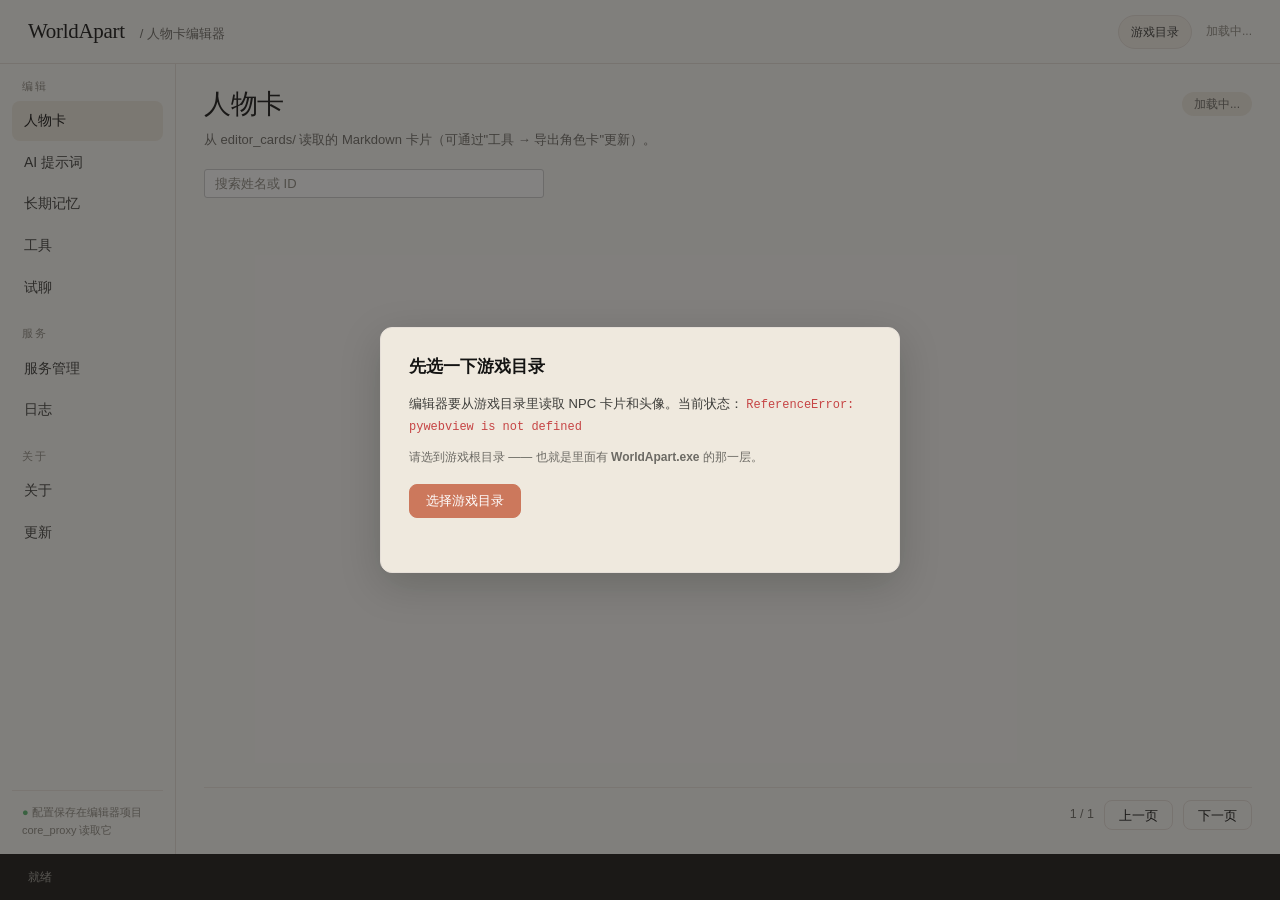
==== web/index.html @ d121eb70 "chore: 提升 CSS 缓存版本号 v2/v1 → v3 webview 会按 ?v= 缓存样式表。改样式但不改版本号时， 用户可能看到的还是旧样式（这次改图标/圆点尤其明显）。 以后动 CSS " ====
<!DOCTYPE html>
<html>
<head>
<meta charset="utf-8">
<title>WorldApart · 人物卡编辑器</title>
<link rel="stylesheet" href="style.css?v=3">
<link rel="stylesheet" href="theme-claude.css?v=3">
</head>
<body>

<header>
  <div class="title">WorldApart <span class="sub">/ 人物卡编辑器</span></div>
  <div class="header-right">
    <!-- 游戏目录：只放一个按钮，不显示路径（太长挤不下）。
         路径在点开的确认弹窗里显示，鼠标悬停也能看到 -->
    <button class="header-btn" id="game-dir-display" onclick="onChangeGameDir()"
            title="点击修改游戏目录">游戏目录</button>
    <div class="status" id="header-status">加载中...</div>
  </div>
</header>

<main>
  <div id="nav">
    <div class="nav-group-label">编辑</div>
    <div class="nav-item active" data-page="cards">人物卡</div>
    <div class="nav-item" data-page="prompts">AI 提示词</div>
    <div class="nav-item" data-page="memory">长期记忆</div>
    <div class="nav-item" data-page="tools">工具</div>
    <div class="nav-item" data-page="trial">试聊</div>

    <div class="nav-group-label" style="margin-top:16px;">服务</div>
    <div class="nav-item" data-page="services">服务管理</div>
    <div class="nav-item" data-page="logs">日志</div>

    <div class="nav-group-label" style="margin-top:16px;">关于</div>
    <div class="nav-item" data-page="about">关于</div>

    <div class="nav-item" data-page="update">更新</div>

    <div class="nav-spacer"></div>
    <div id="nav-footer">
      <div><span class="dot-on">●</span> 配置保存在编辑器项目</div>
      <div style="color:var(--cl-muted-soft);">core_proxy 读取它</div>
    </div>
  </div>

  <div id="content">

    <!-- ========== 人物卡 ========== -->
    <div class="page active" id="page-cards">
      <div id="cards-page">
        <div class="page-header">
          <h2>人物卡</h2>
          <div class="count" id="cards-count">加载中...</div>
        </div>
        <div class="page-subtitle">从 editor_cards/ 读取的 Markdown 卡片（可通过"工具 → 导出角色卡"更新）。</div>

        <div class="toolbar">
          <input type="text" id="cards-search" placeholder="搜索姓名或 ID">
          <div class="toolbar-right">
            <!-- 新建卡片：功能先隐藏（弹窗已换成统一样式，保留备用）。要恢复解开下一行注释即可
            <button class="secondary" onclick="openCreateDialog()">+ 新建卡片</button>
            -->
          </div>
        </div>

        <div id="card-grid"></div>

        <div class="pager">
          <span id="pager-text">1 / 1</span>
          <button id="btn-prev" onclick="prevPage()">上一页</button>
          <button id="btn-next" onclick="nextPage()">下一页</button>
        </div>
      </div>

      <div id="edit-page" style="display:none;">
        <div id="edit-sidebar">
          <div class="back-bar">
            <span class="back-link" onclick="backToCards()">‹ 返回卡片库</span>
          </div>
          <div class="search-bar">
            <input type="text" id="edit-search" placeholder="名称或 ID">
          </div>
          <div id="edit-list"></div>
          <div id="edit-sidebar-footer">
            <span id="edit-list-count">0 / 0 卡片</span>
          </div>
        </div>
        <div id="edit-main"></div>
      </div>
    </div>

    <!-- ========== AI 注入 ========== -->
    <div class="page" id="page-inject">
      <div id="inject-page">
        <div class="page-header">
          <h2>AI 注入</h2>
          <div class="count">core_proxy 读取</div>
        </div>
        <div class="page-subtitle">这些内容会在每次对话时注入到 AI 的 system prompt 里。</div>
        <div id="inject-main"></div>
      </div>
    </div>

        <!-- ========== AI 提示词 ========== -->
    <div class="page" id="page-prompts">
      <div id="prompts-page">
        <div class="page-header">
          <h2>AI 提示词</h2>
          <div class="count">core_proxy 读取</div>
        </div>
        <div class="page-subtitle">管理 core_proxy 注入 + 查看游戏固定段落。</div>
        <div id="prompts-main"></div>
      </div>
    </div>

<!-- ========== 长期记忆 ========== -->
<div class="page" id="page-memory">
       <div class="page-header">
        <h2>长期记忆</h2>
        <div class="header-right">
          <div class="count" id="memory-auto-hint">自动生成与老化 · 列表自动刷新</div>
          <button class="secondary" onclick="tidyAllMemories()" title="只做本地体检：补字段、压超长摘要、修重要度、去重复。不调用 AI，写盘前自动备份。">整理记忆</button>
        </div>
    </div>
    <div class="page-subtitle">每个角色独立的对话记忆，在游戏中由 core_proxy 自动注入；需要先进游戏对话一轮，才会开始积累。</div>

    <div class="memory-body">
        <!-- 左侧：角色列表 -->
        <div style="width: 260px; display: flex; flex-direction: column; background: #faf9f5; border: 1px solid #e6dfd8; border-radius: 12px; overflow: hidden;">
            <div style="padding: 15px; border-bottom: 1px solid #e6dfd8; background: #f5f0e8;">
                <input type="text" id="memory-search" class="form-input" placeholder="搜索角色..." style="width:100%; box-sizing:border-box; padding:8px 12px; border:1px solid #ddd; border-radius:4px;">
            </div>
            <div id="memory-list" style="flex: 1; overflow-y: auto; padding: 10px;">
                <!-- 列表项由 JS 渲染 -->
            </div>
            <div style="padding:8px 10px; border-top:1px solid #e6dfd8; background:#f5f0e8; font-size:11px; color:#8e8b82; display:flex; align-items:center; gap:6px;">
                <span id="memory-dir-path" style="flex:1; overflow:hidden; text-overflow:ellipsis; white-space:nowrap;" title="">记忆目录：—</span>
                <span class="link" style="cursor:pointer; color:var(--cl-coral); flex:none;" onclick="openMemoryDir()">打开</span>
            </div>
        </div>
        
        <!-- 右侧：记忆详情 -->
        <div style="flex: 1; background: #faf9f5; border: 1px solid #e6dfd8; border-radius: 12px; overflow-y: auto; padding: 25px;">
            <div id="memory-detail">
                <div style="color:var(--cl-muted-soft); text-align:center; margin-top:100px; font-size:15px;">
                    👈 请在左侧选择一个角色查看其记忆
                </div>
            </div>
        </div>
    </div>
</div>

    <!-- ========== 工具 ========== -->
    <div class="page" id="page-tools">
      <div id="tools-page">
        <div class="page-header">
          <h2>工具</h2>
        </div>

        <div class="ai-tabs">
          <div class="ai-tab active" data-tab="extract" onclick="switchToolTab('extract')">提取</div>
          <div class="ai-tab" data-tab="diff" onclick="switchToolTab('diff')">卡片对比</div>
          <div class="ai-tab" data-tab="usage" onclick="switchToolTab('usage')">用量统计</div>
          <div class="ai-tab" data-tab="health" onclick="switchToolTab('health')">结构自检</div>
          <!-- 以下功能以后再做，入口先隐藏（tools.js 里的占位页还在）
          <div class="ai-tab" data-tab="batch" onclick="switchToolTab('batch')">批量工具</div>
          <div class="ai-tab" data-tab="io" onclick="switchToolTab('io')">导入 / 导出</div> -->
        </div>

        <div class="ai-tab-content" id="tools-tab-content"></div>
      </div>
    </div>


    <!-- ========== 试聊 ========== -->
    <!-- 不启动游戏，直接用真实卡片 + 记忆跟本地模型对话，用来验证改完名片后的效果。
         只连本地节点（Mac 上的 Ollama），云端需要游戏里填的 Key，编辑器没有。 -->
    <div class="page" id="page-trial">
      <div id="trial-page">
        <div class="page-header">
          <h2>试聊</h2>
          <span class="trial-badge" id="trial-model-badge">未连接</span>
        </div>
        <div class="page-subtitle">用真实卡片和记忆直接跟本地模型对话，不启动游戏也能验证效果。</div>

        <div class="trial-layout">
          <aside class="trial-side">
            <div class="trial-field">
              <span>NPC <b id="trial-npc-count"></b></span>
              <input type="text" id="trial-npc-search" placeholder="搜索角色…" autocomplete="off">
              <select id="trial-npc" onchange="trialSelectNpc(this.value)"></select>
            </div>

            <!-- 模型来源：三段切换。三类本质上都是 OpenAI 兼容端点，
                 差别只在地址和要不要密钥，所以每段只显示自己需要的字段。 -->
            <div class="trial-field">
              <span>模型来源</span>
              <div class="trial-seg">
                <span id="seg-local" class="on" onclick="trialSetSource('local')">本机</span>
                <span id="seg-api" onclick="trialSetSource('api')">API</span>
              </div>
            </div>

            <div id="src-local" class="src-pane">
              <label class="trial-field">
                <span>模型</span>
                <div class="trial-model-row">
                  <select id="trial-model-local"></select>
                  <button class="secondary tiny" onclick="trialLoadModels()">刷新</button>
                </div>
              </label>
              <div class="trial-note">
                模型来自本机 Ollama（<b>127.0.0.1:11434</b>）。<br>
                GGUF 文件放在编辑器目录下的 <b>models/</b>，
                用 Ollama 导入后点「刷新」就能选到。
              </div>
            </div>

            <div id="src-api" class="src-pane" style="display:none;">
              <label class="trial-field">
                <span>地址</span>
                <input type="text" id="trial-api-base" placeholder="https://api.deepseek.com">
              </label>
              <label class="trial-field">
                <span>密钥</span>
                <input type="text" id="trial-api-key" placeholder="sk-…（留空 = 不修改）">
              </label>
              <label class="trial-field">
                <span>模型名</span>
                <div class="trial-model-row">
                  <input type="text" id="trial-api-model" placeholder="deepseek-chat">
                  <button class="secondary tiny" onclick="trialPullApiModels()">拉取</button>
                </div>
              </label>
              <div class="trial-note" id="trial-api-note"></div>
              <div class="trial-warn">
                密钥只存在本机 <b>user_config.json</b>，不上传、不进仓库；
                界面上只显示后四位，截图前请先遮住。
              </div>
              <button class="secondary tiny" onclick="trialSaveApi()">保存并读取模型</button>
            </div>
            <label class="trial-field">
              <span>温度 <b id="trial-temp-val">0.85</b></span>
              <input type="range" id="trial-temp" min="0.1" max="1.2" step="0.05" value="0.85">
            </label>

            <div class="trial-toggles">
              <label><input type="checkbox" id="trial-use-card" checked> 注入用户名片</label>
              <label><input type="checkbox" id="trial-use-memory" checked> 注入长期记忆</label>
            </div>

            <!-- 游戏段落：勾上就按原样拼进 system，用来对比「游戏里实际会怎么说话」 -->
            <div class="trial-frags">
              <div class="trial-frags-head" onclick="trialToggleFrags()">
                <span>游戏段落 <b id="trial-frag-count">0</b></span>
                <span id="trial-frag-arrow">展开</span>
              </div>
              <div class="trial-frags-body" id="trial-frags-body"></div>
            </div>

            <div class="trial-stat" id="trial-stat">—</div>
          </aside>

          <section class="trial-main">
            <div class="trial-log" id="trial-log"></div>
            <div class="trial-input">
              <textarea id="trial-text" placeholder="以玩家身份说点什么…（Enter 发送，Shift+Enter 换行）"></textarea>
              <div class="trial-actions">
                <button class="secondary" onclick="trialReset()">重开</button>
                <button class="primary" id="trial-send" onclick="trialSend()">发送</button>
              </div>
            </div>
          </section>
        </div>
      </div>
    </div>


    <!-- ========== 服务管理 ========== -->
    <div class="page" id="page-services">
      <div id="services-page">
        <div class="page-header">
          <h2>服务管理</h2>
        </div>
        <div class="page-subtitle">这两个服务是游戏 AI 对话的中转层。关闭编辑器时会自动停止。</div>

        <!-- 启动全部 / 停止全部：下面每个服务都有自己的按钮，这两个冗余，先隐藏。
             要恢复解开注释即可（startAllServices / stopAllServices 函数都还在）
        <div class="toolbar">
          <div class="toolbar-right">
            <button class="secondary" onclick="startAllServices()">启动全部</button>
            <button class="secondary" onclick="stopAllServices()">停止全部</button>
          </div>
        </div>
        -->

        <!-- 服务列表直接内嵌在提示框里：外框保留浅黄提示底色，
             里面的服务卡片单独用白底，形成「说明 + 内容」的整体 -->
        <div class="service-tip service-tip-merged">
          <div class="service-tip-text">
            <strong>提示：</strong>游戏里 AI 对话正常前，先确保 <code>llama-server</code>（8080）已经用 LlamaCPP GUI 启动。
          </div>

          <div class="service-list">
            <div class="service-item">
              <div class="service-info">
                <div class="service-name">
                  <span class="status-dot stopped" id="status-dot-core_proxy"></span>
                  core_proxy.py
                </div>
                <div class="service-desc">端口 8789 · 清洗 + 去重 + 兜底</div>
              </div>
              <div class="service-actions">
                <span class="service-status" id="status-text-core_proxy">未运行</span>
                <button class="secondary" onclick="startService('core_proxy')">启动</button>
                <button class="secondary" onclick="stopService('core_proxy')">停止</button>
              </div>
            </div>

            <div class="service-item">
              <div class="service-info">
                <div class="service-name">
                  <span class="status-dot stopped" id="status-dot-caddy"></span>
                  caddy
                </div>
                <div class="service-desc">端口 8788 · 转发 + TLS</div>
              </div>
              <div class="service-actions">
                <span class="service-status" id="status-text-caddy">未运行</span>
                <button class="secondary" onclick="startService('caddy')">启动</button>
                <button class="secondary" onclick="stopService('caddy')">停止</button>
              </div>
            </div>
          </div>
        </div>

        <!-- 游戏结构自检、用量统计已移到「工具」页，这里不再重复放 -->

  <div class="upstream-box">
          <h3 style="margin:0 0 10px;font-size:14px;color:var(--cl-ink);">游戏接口地址</h3>
          <div style="font-size:12px;color:var(--cl-muted);margin-bottom:8px;">
            在游戏的"自定义 AI 模型"设置里，把接口地址填成下面这个：
          </div>
          <div style="display:flex;gap:8px;align-items:center;">
            <input id="game-api-url" type="text" readonly value="http://127.0.0.1:8788/v1/chat/completions"
                   style="flex:1;padding:8px 12px;border:1px solid #e6dfd8;border-radius:8px;font-family:Consolas,monospace;font-size:13px;background:#fff;color:#3d3d3a;">
            <button class="secondary" onclick="copyGameApiUrl()">复制</button>
          </div>
          <div style="font-size:12px;color:var(--cl-body);margin-top:8px;">
            API Key、模型名称、上下文长度按你实际使用的上游填。
          </div>
        </div>
        <div class="upstream-box">
          <h3 style="margin:0 0 10px;font-size:14px;color:var(--cl-ink);">上游地址（core_proxy 转发目标）</h3>
          
          <div style="font-size:12px;color:var(--cl-muted);margin-bottom:8px;">
            默认填你本地的 <code>http://127.0.0.1:8080/</code>；想接第三方 API，就填对方的 base_url（如 <code>https://api.deepseek.com/</code>）。
          </div>
          <div style="display:flex;gap:8px;margin-bottom:10px;">
            <input id="upstream-url" type="text" placeholder="http://127.0.0.1:8080/"
                   style="flex:1;padding:8px 12px;border:1px solid #e6dfd8;border-radius:8px;font-family:inherit;font-size:14px;background:#faf9f5;">
          </div>

          <div id="upstream-live-status" style="font-size:12px;color:var(--cl-body);margin-bottom:8px;">正在读取当前状态...</div>
          <div style="margin-bottom:10px;font-size:12px;color:var(--cl-body);">
            快捷：
            <span class="link" onclick="setUpstream('http://127.0.0.1:8080/')">本地 8080</span>
            <span class="link" onclick="setUpstream('https://api.deepseek.com/')">DeepSeek</span>
            <!-- OpenAI 快捷入口：手里没有对应 API 没法测试，先隐藏。要恢复解开这行注释即可
            <span class="link" onclick="setUpstream('https://api.openai.com/')">OpenAI</span>
            -->
          </div>
          <div style="font-size:12px;color:var(--cl-warning);margin-bottom:10px;">
            ⚠ 修改后需要重启 core_proxy 才能生效。
          </div>
          <div style="display:flex;gap:10px;">
            <button class="secondary" onclick="saveUpstreamOnly()">仅保存</button>
            <button class="primary" onclick="saveAndRestartUpstream()">保存并重启 core_proxy</button>
            <span class="inject-status" id="upstream-status"></span>
          </div>
        </div>

        <div class="upstream-box">
          <h3 style="margin:0 0 10px;font-size:14px;color:var(--cl-ink);">记忆总结</h3>
          <div style="font-size:12px;color:var(--cl-muted);margin-bottom:10px;line-height:1.7;">
            每攒够若干轮对话，core_proxy 会让模型把这段剧情总结进长期记忆。<br>
            接第三方 API 时，建议把这里填成本地地址，总结就不会被对方的审核影响。
          </div>

          <div style="display:flex;gap:8px;align-items:center;margin-bottom:10px;">
            <input id="merge-url" type="text" placeholder="留空 = 跟随上面的上游地址"
                   style="flex:1;padding:8px 12px;border:1px solid var(--cl-hairline);border-radius:var(--cl-r-md);font-family:var(--cl-mono);font-size:12px;background:var(--cl-canvas);color:var(--cl-body);">
            <span class="link" onclick="setMergeUrl('http://127.0.0.1:8080/v1/chat/completions')">用本地 8080</span>
            <span class="link" onclick="setMergeUrl('')">跟随上游</span>
          </div>

          <div style="display:flex;gap:16px;align-items:center;flex-wrap:wrap;margin-bottom:12px;">
            <label style="font-size:12px;color:var(--cl-muted);display:flex;align-items:center;gap:6px;">
              记忆落位
              <select id="memory-slot"
                      style="padding:6px 8px;border:1px solid var(--cl-hairline);border-radius:var(--cl-r-sm);font-size:12px;background:var(--cl-canvas);color:var(--cl-body);">
                <option value="append">system 末尾（省 token）</option>
                <option value="past_events">写进「过往要事」</option>
              </select>
            </label>
            <label style="font-size:12px;color:var(--cl-muted);display:flex;align-items:center;gap:6px;">
              过往要事上限
              <input id="past-events-max" type="number" min="0" max="4000" step="100"
                     style="width:80px;padding:6px 8px;border:1px solid var(--cl-hairline);border-radius:var(--cl-r-sm);font-family:var(--cl-mono);font-size:12px;background:var(--cl-canvas);color:var(--cl-body);">
              字
            </label>
          </div>

          <div style="display:flex;gap:16px;align-items:center;flex-wrap:wrap;margin-bottom:12px;">
            <label style="font-size:12px;color:var(--cl-muted);display:flex;align-items:center;gap:6px;">
              合并频率
              <input id="merge-every" type="number" min="4" max="60" step="1"
                     style="width:72px;padding:6px 8px;border:1px solid var(--cl-hairline);border-radius:var(--cl-r-sm);font-family:var(--cl-mono);font-size:12px;background:var(--cl-canvas);color:var(--cl-body);">
              轮
            </label>
            <label style="font-size:12px;color:var(--cl-muted);display:flex;align-items:center;gap:6px;">
              输出上限
              <input id="merge-tokens" type="number" min="500" max="16000" step="100"
                     style="width:88px;padding:6px 8px;border:1px solid var(--cl-hairline);border-radius:var(--cl-r-sm);font-family:var(--cl-mono);font-size:12px;background:var(--cl-canvas);color:var(--cl-body);">
              token
            </label>
            <button class="secondary" onclick="saveMemorySettings()">保存</button>
            <span class="inject-status" id="merge-status"></span>
          </div>
          <div style="font-size:12px;color:var(--cl-muted);line-height:1.7;">
            改完存盘即生效（core_proxy 会自己重读配置）。输出上限太小会导致总结被截断、合并失败，一般 4000 够用。<br>
            记忆落位选「system 末尾」时前缀更稳定，prompt 缓存能命中更多；选「过往要事」位置更靠前，但每轮都会打断缓存。
          </div>
        </div>

      </div>
    </div>

    <!-- ========== 日志 ========== -->
    <div class="page" id="page-logs">
      <div id="logs-page">
        <div class="page-header">
          <h2>日志</h2>
          <div class="count">实时输出</div>
        </div>
        <div class="page-subtitle">core_proxy 和 caddy 的运行日志。</div>

        <div class="toolbar">
          <div class="toolbar-right">
            <button class="secondary" onclick="clearLogs()">清空日志</button>
          </div>
        </div>

        <div id="log-box" class="log-box"></div>
      </div>
    </div>

      <!-- ========== 关于 ========== -->
    <div class="page" id="page-about">
      <div id="about-page">
        <div class="about-header">
          <div class="about-icon">ABOUT</div>
          <h1>WorldApart 人物卡编辑器</h1>
                    <div class="about-version">
            版本 <span id="about-version-num">—</span>
          </div>
        </div>

        <div class="about-card">
          <div class="about-item">
            <div class="about-item-title">这是什么</div>
            <div class="about-item-text">
              游戏《不问凡尘》（WorldApart）的 AI 对话辅助编辑器。它让你在游戏外编辑 NPC 的"用户名片"，并通过本地中转层把内容注入到游戏发给 AI 的提示词里，让游戏里 NPC 的对话体现出你写的设定。
            </div>
          </div>

                    <div class="about-item">
            <div class="about-item-title">主要功能</div>
            <div class="about-item-text">
              · 编辑 NPC 人物卡（用户名片、预设资料、原游戏背景）<br>
              · 用户名片注入，影响游戏里 NPC 的回复<br>
              · 长期记忆：自动总结剧情、重要度分级、按轮次老化遗忘<br>
              · 记忆写进游戏自带的「过往要事」段，system 里只留一处<br>
              · 换存档保护：游戏记录对不上时自动暂停注入，确认后恢复<br>
              · 记忆按预算注入，关系里程碑永远优先保留<br>
              · 提示词预览：改完规则立刻看到最终 system 与命中条数<br>
              · AI 提示词管理（INJECT 注入 + REPLACE 替换规则），存盘即生效<br>
              · 查看游戏实际发给 AI 的完整 prompt（真实对话样本）<br>
              · 内置 Caddy + core_proxy 启停和日志<br>
              · 从游戏直接导出角色卡（不依赖 Mod）<br>
              · 从游戏资源里提取 NPC 头像<br>
              · 卡片对比（游戏更新后看新增 / 改动 / 删除）<br>
              · 合并改动（游戏字段用新版，用户名片保留）<br>
              · 撤销 / 恢复原版，改动随时回退<br>
              · 上游地址切换（本地大模型 / 第三方 API）<br>
              · 名片结构化：口吻 / 行为逻辑 / 绝不说 / 示例台词，一键插入模板<br>
              · AI 补全名片：读游戏原始资料自动生成，可切本地模型或 API<br>
              · 记忆总结可单独走本地模型（对话走 API、总结留本地）<br>
              · 固定段落 AI 精简：把每轮重复的长段落压缩，省 token<br>
              · 记忆总结失败不再丢对话，页面直接提示积压量与原因
            </div>
          </div>

          <div class="about-item">
            <div class="about-item-title">工作原理</div>
            <div class="about-item-text">
              游戏发对话请求 → Caddy 8788 转发 → core_proxy 8789 拦截 → 从「角色设定」里解析 NPC 名字 → 读取 <code>.md</code> 卡片与长期记忆 → 依次执行替换规则、注入记忆、注入用户名片 → 转发给上游（本地 8080 或第三方 API）→ AI 回复 → 游戏显示。<br>
              用户名片作为「角色演绎要求」追加在 system 末尾，离生成位置最近、权重最高；记忆总结可单独指向本地模型，对话仍走 API。<br>
              回复到达后，本轮对话会写进该角色的记忆队列；积累到一定轮数由 AI 自动总结成剧情摘要，过时的事实按重要度逐级降级、最终遗忘。
            </div>
          </div>

          <div class="about-item">
            <div class="about-item-title">数据存放</div>
            <div class="about-item-text">
              <code>editor_cards\</code> NPC 卡片 · <code>memory\</code> 长期记忆 · <code>prompt_samples\</code> 真实对话样本 · <code>originals\</code> 原版备份<br>
              全部在程序同级目录，换电脑或分享给别人时各存各的，不会互相串。记忆页左下角会显示当前实际路径。
            </div>
          </div>

          <div class="about-item">
            <div class="about-item-title">卡片来源</div>
            <div class="about-item-text">
              编辑器从游戏本体的 <code>assets/luban/data/tbnpcbasecfg.json</code> 等表里解析出 NPC 数据，生成卡片到 <code>editor_cards\</code>。整个过程不依赖游戏侧的 Mod，纯编辑器本地操作。
            </div>
          </div>

          <div class="about-item">
            <div class="about-item-title">0.3 更新</div>
            <div class="about-item-text">
              · 修复替换规则长期不生效（此前只对玩家发言做替换，而原文写在 system 里）<br>
              · 规则匹配增加兜底，配置存盘即生效，不用再重启 core_proxy<br>
              · 新增提示词预览：看到命中几条、注入了多少字、最终 system 长什么样<br>
              · 长期记忆重做注入预算，摘要不再被腰斩，关系里程碑受保护<br>
              · 记忆读写加锁 + 写盘前自动备份，避免后台总结覆盖正常记录<br>
              · 修复服务残留进程抢端口，导致状态一直显示"未运行"、日志空白<br>
              · 长期记忆改写进游戏自带的「过往要事」段，不再在 system 末尾另贴一段<br>
              · 新增换存档保护：读到另一份存档时暂停注入，等你确认是"同一档"还是"新档"<br>
              · 界面全面换新，路径全部跟随程序目录，可直接分享
            </div>
          </div>

          <div class="about-item">
            <div class="about-item-title">0.4 更新</div>
            <div class="about-item-text">
              · 用户名片升级为结构化设定（口吻 / 行为逻辑 / 绝不说 / 示例台词），
                注入标题改为「角色演绎要求」并挪到 system 末尾，人设更容易生效<br>
              · 新增 AI 补全名片：读卡片背景 + 游戏 prompt + 长期记忆自动生成，
                模型可选本地或 API，以游戏原始资料为准，玩家发言不会被当成设定<br>
              · 修复事实重复累积导致的角色复读：同一事实只留一条<br>
              · 记忆总结补齐时间地点字段，总结失败会在页面提示积压量与原因，不再静默<br>
              · 记忆总结可单独走本地模型；手动总结现在也会合并上次失败退回的对话<br>
              · 提示词页底部合并为「保存并生效」，保存后自动验证配置是否真生效<br>
              · 固定段落支持 AI 精简，采用后一键变成替换规则，可随时恢复原设定<br>
              · 工具页合并：头像提取 / 角色卡导出合到一页，开关切换；路径选择记住上次位置<br>
              · 原生确认弹窗换成居中主题弹窗；记忆页选中角色文件变更自动刷新<br>
              · 大量界面细节：对齐、按钮层级、状态提示改胶囊
            </div>
          </div>

          <div class="about-item">
            <div class="about-item-title">技术栈</div>
            <div class="about-item-text">
              Python 3.10 + pywebview（桌面壳）<br>
              Flask（core_proxy 代理）<br>
              Caddy（转发层）<br>
              纯 HTML / CSS / JavaScript（前端，无框架）
            </div>
          </div>
          <div class="about-item">
            <div class="about-item-title">反馈与交流</div>
            <div class="about-item-text">
              使用中遇到问题、想提建议（比较懒，做完这个现在累了，压榨了几个大肥鱼所得），可以来 B 站找我：<br>
              <a href="https://space.bilibili.com/2134959" target="_blank" style="color:var(--cl-coral);">Nannl(bilibili)</a>
            </div>
          </div>
          <div class="about-item">
            <div class="about-item-title">免责声明</div>
            <div class="about-item-text">
              本工具不修改游戏本体，只通过"AI 提示词中转层"影响对话结果。所有改动都是本地行为。使用风险自负。
            </div>
          </div>
        </div>

      </div>
    </div>

      <!-- ========== 更新 ========== -->
    <div class="page" id="page-update">
      <div id="update-page">
        <div class="about-header">
          <div class="about-icon">UPDATE</div>
          <h1>更新</h1>
          <div class="about-version">当前版本 <span id="update-version-num">—</span></div>
        </div>

        <!-- 更新频道 -->
        <div class="about-card update-card">
          <div class="update-head">
            <span class="update-icon"></span>
            <span class="update-title">更新频道</span>
          </div>

          <div class="update-btns">
            <button class="update-btn primary" id="about-check-update"
                    onclick="checkUpdate(true)">检查更新</button>
            <button class="update-btn secondary" onclick="updateOpenGitHub()">GitHub</button>
          </div>

          <div class="update-result" id="update-result" style="display:none;"></div>

          <div class="update-proxy-block">
            <div class="update-sub-title">网络代理</div>
            <input type="text" id="update-proxy"
                   placeholder="例如：http://127.0.0.1:7890">
            <div class="update-hint">支持 HTTP / SOCKS5，留空则不使用代理</div>
          </div>

          <div class="update-foot" id="update-foot">当前版本 —</div>
        </div>
      </div>
    </div>

  </div>
</main>

<div id="ui-modal-root"></div>

<footer>
  <div class="foot-left" id="foot-left">就绪</div>
  <div class="foot-right">
    <button class="secondary" id="btn-delete" style="display:none;" onclick="onDeleteCard()">删除此卡片</button>
    <button class="primary" id="btn-save" style="display:none;" onclick="onSaveCard()">保存卡片</button>
  </div>
</footer>

<script src="cards.js"></script>
<script src="edit.js"></script>
<script src="services.js"></script>
<script src="tools.js"></script>
<script src="prompts.js"></script>
<script src="app.js"></script>
<script src="memory.js"></script>
<script src="trial.js"></script>
<script src="update.js"></script>
</body>
</html>
---- web/style.css ----
* { box-sizing: border-box; }
html, body { margin: 0; height: 100%; }
body {
  font-family: "Microsoft YaHei", sans-serif;
  font-size: 13px;
  background: #f7f7f8;
  display: flex;
  flex-direction: column;
  color: #333;
}
header {
  background: #fafafa; border-bottom: 1px solid #e0e0e0;
  padding: 10px 20px;
  display: flex; justify-content: space-between; align-items: center;
}
header .title { font-size: 15px; font-weight: bold; }
header .title .sub { color: #666; font-weight: normal; margin-left: 8px; }
header .status { color: #888; font-size: 12px; }

main { flex: 1; display: flex; overflow: hidden; }

#nav {
  width: 130px; background: white;
  border-right: 1px solid #e0e0e0;
  padding: 12px 0;
  display: flex; flex-direction: column; flex-shrink: 0;
}
#nav .nav-group-label {
  font-size: 11px; color: #aaa;
  padding: 4px 18px; margin-bottom: 4px;
}
.nav-item {
  padding: 20px 18px; cursor: pointer; font-size: 13px;
  color: #444; border-left: 3px solid transparent; user-select: none;
}
.nav-item:hover { background: #f5f5f5; }
.nav-item.active {
  background: #eef4ff; border-left-color: #4a90e2;
  color: #4a90e2; font-weight: bold;
}
.nav-spacer { flex: 1; }
#nav-footer {
  padding: 8px 14px; border-top: 1px solid #eee;
  font-size: 11px; color: #888; line-height: 1.6;
}
#nav-footer .dot-on { color: #4caf50; }

#content { flex: 1; overflow: hidden; display: flex; flex-direction: column; }
.page {
  flex: 1; display: none; overflow: hidden; flex-direction: column;
  background: #fdfdfd;
}
.page.active { display: flex; }

footer {
  background: #fafafa; border-top: 1px solid #e0e0e0;
  padding: 8px 20px;
  display: flex; justify-content: space-between; align-items: center;
  font-size: 12px;
}
footer .foot-left { color: #666; }
footer .foot-right { display: flex; gap: 8px; }

button {
  padding: 6px 16px; border: none; border-radius: 3px;
  cursor: pointer; font-size: 12px; font-family: inherit;
}
button.primary { background: #4a90e2; color: white; }
button.primary:hover { background: #357abd; }
button.secondary { background: #e0e0e0; color: #555; }
button.secondary:hover { background: #ccc; }
button:disabled { opacity: 0.5; cursor: default; }

/* 人物库 */
#npc-page { padding: 16px 24px; display: flex; flex-direction: column; overflow: hidden; flex: 1; }
.page-header {
  display: flex; justify-content: space-between; align-items: baseline;
  margin-bottom: 4px;
}
.page-header h2 { margin: 0; font-size: 16px; }
.page-header .count { color: #888; font-size: 12px; }

/* ===== 顶栏右侧：游戏目录按钮 =====
   只放一个按钮，不显示路径（路径太长，会把顶栏撑开）。
   当前路径放在 title 里悬停可见，点开确认弹窗里也会显示。 */
header .header-right {
  display: flex;
  align-items: center;
  gap: 14px;
}
header .header-btn {
  font-family: inherit;
  font-size: 12px;
  color: var(--cl-body);
  background: var(--cl-surface-soft);
  border: 1px solid var(--cl-hairline);
  border-radius: 999px;
  padding: 4px 12px;
  cursor: pointer;
  transition: border-color .15s, background .15s;
  white-space: nowrap;
}
header .header-btn:hover {
  border-color: var(--cl-coral);
  background: var(--cl-card);
}
/* 没设置目录时标红，提醒还没配 */
header .header-btn.warn {
  border-color: var(--cl-error);
  color: var(--cl-error);
}

/* ===== 首次启动：强制选择游戏目录 =====
   没有有效目录时盖住整个界面，只留「选择」一个出口。 */
.gamedir-mask {
  position: fixed;
  inset: 0;
  z-index: 9999;
  background: rgba(30, 28, 26, .55);
  display: flex;
  align-items: center;
  justify-content: center;
}
.gamedir-card {
  width: min(520px, 90vw);
  background: var(--cl-card);
  border: 1px solid var(--cl-hairline);
  border-radius: 12px;
  padding: 26px 28px;
  box-shadow: 0 12px 40px rgba(0, 0, 0, .18);
}
.gamedir-card h3 {
  margin: 0 0 12px;
  font-size: 17px;
  color: var(--cl-ink);
}
.gamedir-card p {
  margin: 0 0 10px;
  font-size: 13px;
  line-height: 1.7;
  color: var(--cl-body);
}
.gamedir-reason {
  font-family: Consolas, "Courier New", monospace;
  font-size: 12px;
  color: var(--cl-error);
}
.gamedir-card .gamedir-hint {
  font-size: 12px;
  color: var(--cl-muted);
}
.gamedir-card button {
  margin-top: 6px;
}
.gamedir-status {
  margin-top: 10px;
  font-size: 12px;
  color: var(--cl-muted);
  min-height: 18px;
}
.page-subtitle { color: #888; font-size: 12px; margin-bottom: 14px; }
.toolbar {
  display: flex; justify-content: space-between; align-items: center;
  margin-bottom: 14px;
}
.toolbar input[type=text] {
  width: 380px; padding: 6px 10px;
  border: 1px solid #ccc; border-radius: 3px;
  font-size: 13px; font-family: inherit;
}
.toolbar label {
  display: flex; align-items: center; gap: 6px;
  color: #555; font-size: 12px; cursor: pointer;
}
#card-grid {
  display: grid; grid-template-columns: repeat(3, 1fr);
  gap: 14px; overflow-y: auto; flex: 1; padding-bottom: 10px;
}
.npc-card {
  border: 1px solid #e0e0e0; border-radius: 4px;
  background: white; cursor: pointer; overflow: hidden;
  display: flex; flex-direction: column;
  transition: all 0.12s;
}
.npc-card:hover { border-color: #4a90e2; box-shadow: 0 2px 8px rgba(74,144,226,0.15); }
.npc-card .portrait {
  height: 240px;
  background: #f0ece4;
  display: flex; align-items: center; justify-content: center;
  color: #c4b89f; font-size: 42px; font-weight: bold;
  position: relative; overflow: hidden;
}
.npc-card .portrait .no-img-label {
  position: absolute; bottom: 6px;
  font-size: 11px; color: #b0a488; font-weight: normal;
}
.npc-card .info { padding: 8px 10px; border-top: 1px solid #f0f0f0; text-align: center; }
.npc-card .name {
  font-weight: bold; font-size: 13px; color: #333;
  display: block; text-align: center;
}
.npc-card .changed-badge { color: #e67e22; font-size: 11px; font-weight: normal; }
.npc-card .title { color: #888; font-size: 12px; margin-top: 2px; text-align: center; }

.pager {
  display: flex; justify-content: flex-end; align-items: center;
  gap: 10px; padding-top: 10px; border-top: 1px solid #eee;
  font-size: 12px; color: #555;
}
.pager button { background: #f0f0f0; color: #333; padding: 4px 14px; }
.pager button:hover:not(:disabled) { background: #e0e0e0; }

/* 编辑页 */
#edit-page { display: flex; overflow: hidden; flex: 1; }
#edit-sidebar {
  width: 280px; background: white;
  border-right: 1px solid #e0e0e0;
  display: flex; flex-direction: column; flex-shrink: 0;
}
#edit-sidebar .back-bar { padding: 10px 14px; border-bottom: 1px solid #eee; }
#edit-sidebar .back-link { color: #4a90e2; cursor: pointer; font-size: 12px; }
#edit-sidebar .back-link:hover { text-decoration: underline; }
#edit-sidebar .search-bar { padding: 8px 14px; border-bottom: 1px solid #eee; }
#edit-sidebar .search-bar input {
  width: 100%; padding: 5px 8px;
  border: 1px solid #ccc; border-radius: 3px;
  font-size: 12px; font-family: inherit;
}
#edit-sidebar .filter-row { padding: 6px 14px; font-size: 12px; color: #555; }
#edit-sidebar .filter-row label { display: flex; align-items: center; gap: 5px; cursor: pointer; }
#edit-list { flex: 1; overflow-y: auto; }
.edit-list-item {
  display: flex; align-items: center; gap: 10px;
  padding: 8px 14px; cursor: pointer;
  border-bottom: 1px solid #f5f5f5;
}
.edit-list-item:hover { background: #f5f8ff; }
.edit-list-item.active { background: #eef4ff; border-left: 3px solid #4a90e2; padding-left: 11px; }
.edit-list-item .mini-portrait {
  width: 36px; height: 36px; flex-shrink: 0;
  background: #f0ece4; color: #c4b89f;
  display: flex; align-items: center; justify-content: center;
  font-size: 18px; font-weight: bold;
  border-radius: 3px;
}
.edit-list-item .mini-info { flex: 1; overflow: hidden; }
.edit-list-item .mini-name {
  font-size: 13px; font-weight: bold; color: #333;
  display: flex; justify-content: space-between; align-items: center;
}
.edit-list-item .mini-title { font-size: 11px; color: #888; margin-top: 1px; }
.edit-list-item .mini-changed { color: #e67e22; font-size: 10px; font-weight: normal; }
#edit-sidebar-footer {
  padding: 6px 14px; border-top: 1px solid #eee;
  font-size: 11px; color: #888;
}

#edit-main { flex: 1; overflow-y: auto; padding: 22px 30px; background: #fdfdfd; }
#edit-main h1 { margin: 0 0 4px; font-size: 20px; }
#edit-main .npc-sub { color: #666; font-size: 13px; margin-bottom: 6px; }
#edit-main .npc-note { color: #999; font-size: 12px; margin-bottom: 22px; }

.edit-field-box { border: 1px solid #e0e0e0; border-radius: 4px; background: white; }
.edit-field-header {
  display: flex; justify-content: space-between; align-items: center;
  padding: 8px 12px; background: #fafafa; border-bottom: 1px solid #eee;
}
.edit-field-header select {
  padding: 5px 10px; border: 1px solid #ccc; border-radius: 3px;
  font-size: 12px; font-family: inherit; background: white; cursor: pointer;
}
.edit-field-header .right-side { display: flex; align-items: center; gap: 10px; }
.edit-field-header .status { font-size: 11px; color: #4caf50; }
.edit-field-header .status.modified { color: #e67e22; }

.edit-field-body { padding: 4px 4px 0; }
.edit-field-body textarea {
  width: 100%; min-height: 400px; max-height: 60vh;
  padding: 10px 12px; border: none; outline: none;
  font-family: inherit; font-size: 13px; line-height: 1.7;
  resize: vertical;
}
.edit-field-footer {
  padding: 10px 14px;
  display: flex; justify-content: space-between; align-items: center;
  border-top: 1px solid #f0f0f0; font-size: 12px;
}
.edit-field-footer .actions { display: flex; gap: 16px; }
.edit-field-footer .link { color: #4a90e2; cursor: pointer; user-select: none; }
.edit-field-footer .link:hover { text-decoration: underline; }
.edit-field-footer .link.disabled { color: #bbb; cursor: default; text-decoration: none; }
.edit-field-footer .counter { color: #999; font-size: 11px; }

.orig-view {
  margin-top: 14px; padding: 12px 14px;
  background: #fffbea; border: 1px solid #f0e0a0;
  border-radius: 4px; font-size: 12px; color: #666; display: none;
}
.orig-view.show { display: block; }
.orig-view .title { font-weight: bold; color: #aa8800; margin-bottom: 6px; }
.orig-view .content { white-space: pre-wrap; line-height: 1.7; max-height: 300px; overflow-y: auto; }

.placeholder {
  flex: 1; display: flex; flex-direction: column;
  align-items: center; justify-content: center;
  color: #999; font-size: 14px;
}
.placeholder .big { font-size: 40px; margin-bottom: 20px; opacity: 0.4; }
.placeholder .hint { font-size: 12px; color: #bbb; margin-top: 10px; }

/* ===== 卡片编辑器专用 ===== */
.toolbar-right { display: flex; gap: 8px; }

.preset-grid {
  display: grid;
  grid-template-columns: 1fr 1fr;
  gap: 10px 16px;
}
.preset-grid .field { margin-bottom: 0; }

.section-title {
  margin: 24px 0 12px;
  padding: 6px 0;
  border-bottom: 2px solid #4a90e2;
  font-weight: bold;
  color: #4a90e2;
  font-size: 14px;
}

/* 只保留一份 #card-grid 规则（覆盖旧样式） */
#card-grid {
  display: grid;
  grid-template-columns: repeat(4, 1fr);
  gap: 14px;
  overflow-y: auto;
  flex: 1;
  padding-bottom: 10px;
}

#cards-page {
  padding: 16px 24px;
  display: flex;
  flex-direction: column;
  overflow: hidden;
  flex: 1;
}

#edit-page {
  display: flex;
  overflow: hidden;
  flex: 1;
}

/* ===== 编辑页字段修正 ===== */
#edit-main .field {
  margin-bottom: 14px;
}
#edit-main .field label {
  display: block;
  margin-bottom: 4px;
  color: #555;
  font-size: 12px;
  font-weight: bold;
}
#edit-main .field input,
#edit-main .field textarea {
  width: 100%;
  padding: 6px 10px;
  border: 1px solid #ccc;
  border-radius: 3px;
  font-family: inherit;
  font-size: 13px;
  box-sizing: border-box;
}
#edit-main .field textarea {
  min-height: 120px;
  resize: vertical;
}
#edit-main .field.tall textarea {
  min-height: 160px;
}

/* 预设资料 2 列栅格 */
.preset-grid {
  display: grid;
  grid-template-columns: 1fr 1fr;
  gap: 12px 20px;
  margin-bottom: 8px;
}
.preset-grid .field {
  margin-bottom: 0;
}
.preset-grid .field input {
  width: 100%;
}
/* 卡片上的用户名片摘要 */
.npc-card .summary {
  color: #666;
  font-size: 11px;
  margin-top: 4px;
  line-height: 1.4;
  min-height: 15px;
}
.npc-card .summary.empty {
  color: #bbb;
  font-style: italic;
}
/* ===== 服务页 ===== */
#services-page, #logs-page {
  padding: 16px 24px;
  display: flex;
  flex-direction: column;
  overflow: hidden;
  flex: 1;
}

.service-list {
  display: flex;
  flex-direction: column;
  gap: 12px;
  margin-bottom: 20px;
}

.service-item {
  display: flex;
  justify-content: space-between;
  align-items: center;
  padding: 14px 18px;
  background: white;
  border: 1px solid #e0e0e0;
  border-radius: 4px;
}

.service-info { flex: 1; }

.service-name {
  font-size: 14px;
  font-weight: bold;
  color: #333;
  display: flex;
  align-items: center;
  gap: 8px;
}

.service-desc {
  font-size: 12px;
  color: #888;
  margin-top: 4px;
}

.service-actions {
  display: flex;
  align-items: center;
  gap: 10px;
}

.service-status {
  font-size: 12px;
  color: #666;
  min-width: 60px;
  text-align: right;
}

.status-dot {
  display: inline-block;
  width: 10px;
  height: 10px;
  border-radius: 50%;
  background: #ccc;
}
.status-dot.running { background: #4caf50; }
.status-dot.stopped { background: #ccc; }
.status-dot.exited  { background: #e67e22; }

.service-tip {
  padding: 12px 16px;
  background: #fffbea;
  border: 1px solid #f0e0a0;
  border-radius: 4px;
  font-size: 12px;
  color: #666;
}
.service-tip code {
  background: #f5f5f5;
  padding: 1px 5px;
  border-radius: 3px;
  font-family: Consolas, monospace;
}

/* ===== 日志页 ===== */
.log-box {
  flex: 1;
  overflow-y: auto;
  background: #1e1e1e;
  color: #ddd;
  font-family: Consolas, "Courier New", monospace;
  font-size: 12px;
  line-height: 1.6;
  padding: 10px 14px;
  border-radius: 4px;
  border: 1px solid #333;
}
.log-line { white-space: pre-wrap; word-break: break-all; }
.log-time { color: #888; margin-right: 8px; }
.log-name { color: #4fc3f7; margin-right: 8px; font-weight: bold; }
.log-text { color: #ddd; }
.log-line.log-caddy .log-name { color: #81c784; }
.log-line.log-core_proxy .log-name { color: #ffb74d; }
/* ===== AI 注入页 ===== */
#inject-page {
  padding: 16px 24px;
  display: flex;
  flex-direction: column;
  overflow-y: auto;
  flex: 1;
}

#inject-main {
  display: flex;
  flex-direction: column;
}

#inject-main .field {
  margin-bottom: 14px;
}
#inject-main .field label {
  display: block;
  margin-bottom: 4px;
  color: #555;
  font-size: 12px;
  font-weight: bold;
}
#inject-main .field textarea {
  width: 100%;
  padding: 8px 12px;
  border: 1px solid #ccc;
  border-radius: 4px;
  font-family: Consolas, "Courier New", monospace;
  font-size: 12px;
  line-height: 1.6;
  box-sizing: border-box;
  resize: vertical;
}
#inject-main .field.tall textarea {
  min-height: 260px;
}

/* 规则表格 */
#rules-container {
  display: flex;
  flex-direction: column;
  gap: 8px;
  margin-bottom: 12px;
}

.rule-row {
  display: flex;
  align-items: stretch;
  gap: 8px;
  padding: 8px;
  background: #fafafa;
  border: 1px solid #e0e0e0;
  border-radius: 4px;
}

.rule-row textarea {
  flex: 1;
  padding: 6px 10px;
  border: 1px solid #ccc;
  border-radius: 3px;
  font-family: Consolas, "Courier New", monospace;
  font-size: 12px;
  line-height: 1.5;
  resize: vertical;
  min-height: 50px;
  box-sizing: border-box;
}
.rule-row .rule-old { background: #fff5f5; }
.rule-row .rule-new { background: #f0fff5; }

.rule-row .rule-arrow {
  display: flex;
  align-items: center;
  color: #888;
  font-size: 16px;
  padding: 0 4px;
}

.rule-row .rule-del {
  flex-shrink: 0;
  width: 32px;
  padding: 0;
  background: #f5f5f5;
  color: #c33;
  border: 1px solid #ddd;
  border-radius: 3px;
  font-size: 16px;
  cursor: pointer;
}
.rule-row .rule-del:hover {
  background: #ffe5e5;
}

.inject-actions {
  margin-bottom: 20px;
}

.inject-footer {
  display: flex;
  justify-content: space-between;
  align-items: center;
  padding-top: 14px;
  border-top: 1px solid #eee;
  margin-top: 10px;
}

.inject-footer-buttons {
  display: flex;
  gap: 10px;
}

.inject-status {
  font-size: 12px;
  color: #888;
}
.inject-status.success { color: #4caf50; font-weight: bold; }
.inject-status.error   { color: #e74c3c; font-weight: bold; }

/* AI 注入页：用户名片开关 */
.inject-toggle {
  display: flex;
  align-items: center;
  gap: 12px;
  padding: 12px 16px;
  background: #f0f7ff;
  border: 1px solid #cce0ff;
  border-radius: 4px;
  margin-bottom: 18px;
}
.inject-toggle label {
  display: flex;
  align-items: center;
  gap: 8px;
  font-weight: bold;
  color: #357abd;
  cursor: pointer;
}
.inject-toggle input[type=checkbox] {
  width: 16px;
  height: 16px;
  cursor: pointer;
}
.inject-toggle-hint {
  color: #888;
  font-size: 12px;
}

/* 编辑页：字段操作按钮（靠右显示） */
#edit-main .field label {
  display: flex;
  justify-content: space-between;
  align-items: center;
  gap: 10px;
}
#edit-main .field label > span:first-child {
  flex: 1;
}
.field-actions {
  display: inline-flex;
  gap: 14px;
  font-size: 12px;
  font-weight: normal;
  flex-shrink: 0;
}
.field-actions .link {
  color: #888;
  cursor: pointer;
  user-select: none;
}
.field-actions .link:hover {
  text-decoration: underline;
}
/* ===== 全局提示词页 ===== */
#prompts-page {
  padding: 16px 24px;
  display: flex;
  flex-direction: column;
  overflow: hidden;
  flex: 1;
}

#prompts-main {
  flex: 1;
  overflow: hidden;
  margin-top: 12px;
}

.prompts-layout {
  display: flex;
  gap: 16px;
  height: 100%;
}

.prompts-sidebar {
  width: 260px;
  background: white;
  border: 1px solid #e0e0e0;
  border-radius: 4px;
  display: flex;
  flex-direction: column;
  flex-shrink: 0;
}

/* 列表区独立滚动：header / footer 固定，只有中间的段落列表滚。
   否则段落一多整个侧栏被撑高，和右侧内容区的高度就对不齐了。 */
.prompts-sidebar-list {
  flex: 1;
  min-height: 0;
  overflow-y: auto;
}

.prompts-sidebar-header {
  padding: 12px 16px;
  font-size: 12px;
  font-weight: bold;
  color: #666;
  border-bottom: 1px solid #eee;
}

.prompt-item {
  padding: 10px 16px;
  cursor: pointer;
  border-bottom: 1px solid #f5f5f5;
}
.prompt-item:hover { background: #f5f8ff; }
.prompt-item.active {
  background: #eef4ff;
  border-left: 3px solid #4a90e2;
  padding-left: 13px;
}
.prompt-item-title {
  font-size: 13px;
  font-weight: bold;
  color: #333;
}
.prompt-item-len {
  font-size: 11px;
  color: #999;
  margin-top: 2px;
}

.prompts-sidebar-footer {
  padding: 10px 16px;
  font-size: 11px;
  color: #aaa;
  border-top: 1px solid #eee;
  margin-top: auto;
}

.prompts-content {
  flex: 1;
  /* min-width:0 必须有：flex 子项默认 min-width:auto，内容一长会把右侧撑破 */
  min-width: 0;
  background: white;
  border: 1px solid #e0e0e0;
  border-radius: 4px;
  display: flex;
  flex-direction: column;
  /* 原先是 hidden：内容一长就被直接裁掉、又没有滚动条（这个坑踩过） */
  overflow-y: auto;
}

.prompt-detail-header {
  padding: 14px 18px;
  border-bottom: 1px solid #eee;
  display: flex;
  justify-content: space-between;
  align-items: baseline;
}
.prompt-detail-header h3 {
  margin: 0;
  font-size: 15px;
  color: #333;
}
.prompt-detail-info {
  font-size: 12px;
  color: #999;
}

.prompt-detail-note {
  padding: 10px 18px;
  background: #fffbea;
  font-size: 12px;
  color: #886;
  border-bottom: 1px solid #f0e0a0;
}

.prompt-detail-content {
  flex: 1;
  margin: 0;
  padding: 16px 18px;
  overflow-y: auto;
  font-family: Consolas, "Courier New", monospace;
  font-size: 13px;
  line-height: 1.7;
  white-space: pre-wrap;
  word-break: break-word;
  color: #333;
  background: #fafafa;
}
/* ===== 头像图片 ===== */
.npc-card .portrait .portrait-img {
  width: 100%;
  height: 100%;
  object-fit: cover;
  object-position: center top;
  display: block;
}

.npc-card .portrait .portrait-fallback {
  display: flex;
  align-items: center;
  justify-content: center;
  width: 100%;
  height: 100%;
  font-size: 42px;
  font-weight: bold;
  color: #c4b89f;
}

.edit-list-item .mini-portrait img {
  width: 100%;
  height: 100%;
  object-fit: cover;
  object-position: center top;
  border-radius: 3px;
  display: block;
}

.edit-list-item .mini-portrait span {
  display: flex;
  align-items: center;
  justify-content: center;
  width: 100%;
  height: 100%;
}

/* ===== AI 提示词页 ===== */
#prompts-page {
  padding: 16px 24px;
  display: flex;
  flex-direction: column;
  overflow: hidden;
  flex: 1;
}

#prompts-main {
  flex: 1;
  overflow: hidden;
  margin-top: 12px;
  display: flex;
  flex-direction: column;
}

.ai-tabs {
  display: flex;
  gap: 4px;
  border-bottom: 2px solid #e0e0e0;
  margin-bottom: 14px;
}

.ai-tab {
  padding: 8px 20px;
  cursor: pointer;
  font-size: 13px;
  color: #666;
  border-bottom: 3px solid transparent;
  margin-bottom: -2px;
  user-select: none;
}
.ai-tab:hover { color: #4a90e2; }
.ai-tab.active {
  color: #4a90e2;
  font-weight: bold;
  border-bottom-color: #4a90e2;
}

.ai-tab-content {
  flex: 1;
  overflow-y: auto;
  padding: 4px 2px;
}

.ai-tab-note {
  font-size: 13px;
  color: #666;
  line-height: 1.8;
  padding: 10px 0;
}
.ai-tab-note p { margin: 6px 0; }
.ai-tab-note ol { padding-left: 24px; }
.ai-tab-note code {
  background: #f0f0f0;
  padding: 1px 5px;
  border-radius: 3px;
  font-family: Consolas, monospace;
  font-size: 12px;
}

.ai-tab-footer {
  display: flex;
  justify-content: space-between;
  align-items: center;
  padding-top: 12px;
  border-top: 1px solid #eee;
  margin-top: 10px;
}

.inject-footer-buttons {
  display: flex;
  gap: 10px;
}

.field-hint {
  color: #888;
  font-size: 12px;
  margin-bottom: 6px;
}
/* ===== AI 提示词页：内容自适应 ===== */
.ai-tab-content .field {
  display: flex;
  flex-direction: column;
  height: 100%;
}

.ai-tab-content .field.tall {
  flex: 1;
  min-height: 300px;
}

.ai-tab-content .field.tall textarea {
  flex: 1;
  min-height: 300px;
  height: auto;
  resize: vertical;
  font-family: Consolas, "Courier New", monospace;
  font-size: 13px;
  line-height: 1.7;
}
/* AI 提示词页：整体高度自适应 */
#prompts-page {
  height: 100%;
}

#prompts-main {
  height: 100%;
}

.ai-tabs {
  flex-shrink: 0;
}

.ai-tab-content {
  flex: 1;
  min-height: 0;
  display: flex;
  flex-direction: column;
}

.ai-tab-footer {
  flex-shrink: 0;
}

/* ===== 游戏 prompt 查看弹窗 ===== */
.prompt-overlay {
  position: fixed;
  top: 0;
  left: 0;
  right: 0;
  bottom: 0;
  background: rgba(0, 0, 0, 0.5);
  z-index: 9999;
  display: flex;
  align-items: center;
  justify-content: center;
  padding: 40px;
}

.prompt-modal {
  width: 90%;
  max-width: 900px;
  height: 85vh;
  background: white;
  border-radius: 6px;
  display: flex;
  flex-direction: column;
  overflow: hidden;
  box-shadow: 0 8px 32px rgba(0, 0, 0, 0.3);
}

.prompt-modal-header {
  padding: 14px 20px;
  border-bottom: 1px solid #e0e0e0;
  background: #fafafa;
  display: flex;
  justify-content: space-between;
  align-items: center;
  font-size: 14px;
  font-weight: bold;
  color: #333;
  flex-shrink: 0;
}

.prompt-modal-close {
  cursor: pointer;
  font-size: 24px;
  line-height: 1;
  color: #999;
  padding: 0 6px;
  user-select: none;
}
.prompt-modal-close:hover { color: #c33; }

.prompt-modal-body {
  flex: 1;
  overflow-y: auto;
  padding: 16px 20px;
  background: #f7f7f8;
}

.prompt-msg {
  background: white;
  border: 1px solid #e0e0e0;
  border-radius: 4px;
  margin-bottom: 12px;
  overflow: hidden;
}

.prompt-msg-header {
  padding: 8px 14px;
  background: #fafafa;
  border-bottom: 1px solid #f0f0f0;
  display: flex;
  justify-content: space-between;
  align-items: center;
  font-size: 12px;
}

.prompt-msg-role {
  font-weight: bold;
  padding: 2px 10px;
  border-radius: 10px;
  font-size: 11px;
}
.prompt-role-system {
  background: #e3f2fd;
  color: #1976d2;
}
.prompt-role-user {
  background: #f3e5f5;
  color: #7b1fa2;
}
.prompt-role-assistant {
  background: #e8f5e9;
  color: #388e3c;
}

.prompt-msg-len {
  color: #999;
}

.prompt-msg-content {
  margin: 0;
  padding: 12px 14px;
  font-family: Consolas, "Courier New", monospace;
  font-size: 12px;
  line-height: 1.7;
  white-space: pre-wrap;
  word-break: break-word;
  color: #333;
  max-height: 400px;
  overflow-y: auto;
}

/* ===== 工具页 ===== */
#tools-page {
  padding: 16px 24px;
  display: flex;
  flex-direction: column;
  overflow: hidden;
  flex: 1;
}

#tools-tab-content {
  flex: 1;
  overflow-y: auto;
  padding: 4px 2px;
  min-height: 0;
}

#tools-tab-content .field {
  margin-bottom: 14px;
}

#tools-tab-content .field label {
  display: block;
  margin-bottom: 4px;
  color: #555;
  font-size: 12px;
  font-weight: bold;
}

#tools-tab-content .placeholder {
  height: 300px;
}

/* ===== 上游地址框 ===== */
.upstream-box {
  margin-top: 20px;
  padding: 16px 18px;
  background: #ffffff;
  border: 1px solid #e0e0e0;
  border-radius: 4px;
}

.upstream-box .link {
  color: #4a90e2;
  cursor: pointer;
  margin-right: 12px;
}
.upstream-box .link:hover { text-decoration: underline; }

/* ===== 关于页 ===== */
#about-page,
#update-page {
  padding: 30px 40px;
  display: flex;
  flex-direction: column;
  align-items: center;
  overflow-y: auto;
  flex: 1;
}

.about-header {
  text-align: center;
  margin-bottom: 28px;
}

.about-icon {
  font-size: 48px;
  margin-bottom: 12px;
}

.about-header h1 {
  margin: 0;
  font-size: 22px;
  color: #333;
}

.about-version {
  margin-top: 6px;
  font-size: 12px;
  color: #999;
}

.about-card {
  width: 100%;
  max-width: 720px;
  background: white;
  border: 1px solid #e0e0e0;
  border-radius: 6px;
  padding: 8px 24px;
}

.about-item {
  padding: 18px 0;
  border-bottom: 1px solid #f0f0f0;
}
.about-item:last-child {
  border-bottom: none;
}

.about-item-title {
  font-size: 14px;
  font-weight: bold;
  color: #333;
  margin-bottom: 8px;
}

.about-item-text {
  font-size: 13px;
  color: #666;
  line-height: 1.8;
}
.about-item-text code {
  background: #f0f0f0;
  padding: 1px 5px;
  border-radius: 3px;
  font-family: Consolas, monospace;
  font-size: 12px;
  color: #555;
}

/* ===== 导出角色卡：当前卡片信息条 ===== */
.editor-cards-info {
  display: flex;
  justify-content: space-between;
  align-items: center;
  padding: 10px 14px;
  margin-top: 6px;
  background: #f9fbff;
  border: 1px solid #d0e0f0;
  border-radius: 4px;
  font-size: 13px;
  color: #555;
}

.editor-cards-info-left {
  display: flex;
  align-items: baseline;
  gap: 10px;
}

.editor-cards-label {
  color: #666;
  font-size: 12px;
}

.editor-cards-count {
  color: #333;
}

.editor-cards-count strong {
  color: #4a90e2;
  font-size: 16px;
  font-weight: bold;
  margin-right: 2px;
}

/* ===== 卡片对比 ===== */
.diff-summary {
  display: flex;
  align-items: center;
  gap: 8px;
  padding: 10px 14px;
  background: #f9f9f9;
  border: 1px solid #e8e8e8;
  border-radius: 4px;
  font-size: 13px;
  margin-bottom: 16px;
}
.diff-sum-item {
  font-weight: bold;
}
.diff-sum-added { color: #4caf50; }
.diff-sum-changed { color: #e6a23c; }
.diff-sum-removed { color: #f56c6c; }
.diff-sum-sep { color: #ccc; }

.diff-section {
  margin-bottom: 20px;
}
.diff-section-title {
  font-size: 14px;
  font-weight: bold;
  color: #333;
  margin-bottom: 10px;
  padding-left: 4px;
}

/* 对比结果容器：固定高度 + 滚动 */
.diff-result-box {
  flex: 1;
  min-height: 200px;
  overflow-y: auto;
  padding-right: 4px;
}

.diff-result-box::-webkit-scrollbar {
  width: 8px;
}
.diff-result-box::-webkit-scrollbar-thumb {
  background: #d0d0d0;
  border-radius: 4px;
}
.diff-result-box::-webkit-scrollbar-thumb:hover {
  background: #b0b0b0;
}

.diff-title-added { color: #4caf50; }
.diff-title-changed { color: #e6a23c; }
.diff-title-removed { color: #f56c6c; }

.diff-card-list {
  display: flex;
  flex-direction: column;
  gap: 8px;
}

.diff-card {
  padding: 12px 16px;
  background: #fafafa;
  border: 1px solid #ececec;
  border-radius: 4px;
  transition: background 0.15s;
}
.diff-card:hover {
  background: #f5f5f5;
}

.diff-card-name {
  font-size: 13px;
  font-weight: bold;
  color: #333;
  margin-bottom: 4px;
}

.diff-card-fields {
  font-size: 12px;
  color: #888;
  line-height: 1.6;
}

.diff-card-badge {
  display: inline-block;
  margin-left: 6px;
  padding: 1px 8px;
  background: #e8f5e9;
  color: #388e3c;
  border-radius: 10px;
  font-size: 11px;
}

.diff-more {
  color: #999;
  font-size: 12px;
  margin-top: 6px;
  padding-left: 4px;
}

.diff-empty {
  padding: 40px 20px;
  text-align: center;
  color: #999;
  font-size: 14px;
  background: #fafafa;
  border: 1px solid #ececec;
  border-radius: 4px;
}

.diff-tab-wrapper {
  display: flex;
  flex-direction: column;
  height: 100%;
  min-height: 0;
}

.about-item-text a {
  color: #4a90e2;
  text-decoration: none;
  border-bottom: 1px dashed #4a90e2;
}
.about-item-text a:hover {
  border-bottom-style: solid;
}
---- web/theme-claude.css ----
/* ==========================================================================
   theme-claude.css —— 参照 Claude DESIGN.md 的主题层
   在 style.css 之后加载，只做覆盖，不改结构。
   令牌来源：VoltAgent/awesome-design-md → design-md/claude/DESIGN.md
   想回退：删掉 index.html 里这一行 <link> 即可。
   ========================================================================== */

:root {
  /* only light：声明本应用只有浅色外观。
     1) select 下拉浮层等原生部件按浅色渲染（不跟随系统深色模式）
     2) 禁用 WebView2 的自动深色——系统深色模式下它会把个别浅色元素
        （如工具页的信息条）启发式反色成深底白字，页面 CSS 管不到那层 */
  color-scheme: only light;

  /* 表面 */
  --cl-canvas: #faf9f5;
  --cl-surface-soft: #f5f0e8;
  --cl-card: #efe9de;
  --cl-card-strong: #e8e0d2;
  --cl-dark: #181715;
  --cl-dark-elevated: #252320;
  --cl-dark-soft: #1f1e1b;

  /* 描边 */
  --cl-hairline: #e6dfd8;
  --cl-hairline-soft: #ebe6df;

  /* 文字 */
  --cl-ink: #141413;
  --cl-body-strong: #252523;
  --cl-body: #3d3d3a;
  --cl-muted: #6c6a64;
  --cl-muted-soft: #8e8b82;
  --cl-on-dark: #faf9f5;
  --cl-on-dark-soft: #a09d96;

  /* 强调 */
  --cl-coral: #cc785c;
  --cl-coral-active: #a9583e;
  --cl-teal: #5db8a6;
  --cl-amber: #e8a55a;
  --cl-success: #5db872;
  --cl-warning: #d4a017;
  --cl-error: #c64545;

  /* 字体 */
  --cl-serif: "Copernicus", "Tiempos Headline", "Source Han Serif SC",
              "Noto Serif SC", "Songti SC", Georgia, serif;
  --cl-sans: "StyreneB", Inter, -apple-system, BlinkMacSystemFont,
             "Segoe UI", "Microsoft YaHei", sans-serif;
  --cl-mono: "JetBrains Mono", ui-monospace, Consolas, "Courier New", monospace;

  /* 圆角 */
  --cl-r-xs: 4px;
  --cl-r-sm: 6px;
  --cl-r-md: 8px;
  --cl-r-lg: 12px;
  --cl-r-pill: 9999px;

  --cl-ring: 0 0 0 3px rgba(204, 120, 92, 0.15);
  --cl-shadow: 0 1px 3px rgba(20, 20, 19, 0.08);
}

/* ==================== 基础 ==================== */

body {
  font-family: var(--cl-sans);
  font-size: 14px;
  line-height: 1.55;
  background: var(--cl-canvas);
  color: var(--cl-body);
}

::selection { background: rgba(204, 120, 92, 0.18); }

/* 细滚动条，避免默认灰条破坏奶油底 */
::-webkit-scrollbar { width: 10px; height: 10px; }
::-webkit-scrollbar-track { background: transparent; }
::-webkit-scrollbar-thumb {
  background: #ddd5c8;
  border-radius: var(--cl-r-pill);
  border: 3px solid var(--cl-canvas);
}
::-webkit-scrollbar-thumb:hover { background: #cfc6b6; }

/* ==================== 顶栏 ==================== */

header {
  height: 64px;
  padding: 0 28px;
  background: var(--cl-canvas);
  border-bottom: 1px solid var(--cl-hairline);
}

header .title {
  font-family: var(--cl-serif);
  font-size: 21px;
  font-weight: 400;
  letter-spacing: -0.3px;
  color: var(--cl-ink);
}

header .title .sub {
  font-family: var(--cl-sans);
  font-size: 13px;
  font-weight: 400;
  letter-spacing: 0;
  color: var(--cl-muted);
  margin-left: 10px;
}

header .status {
  font-size: 12px;
  font-weight: 500;
  color: var(--cl-muted-soft);
}

/* ==================== 侧边导航 ==================== */

#nav {
  width: 176px;
  background: var(--cl-canvas);
  border-right: 1px solid var(--cl-hairline);
  padding: 14px 12px 10px;
}

#nav .nav-group-label {
  font-size: 11px;
  font-weight: 500;
  letter-spacing: 1.5px;
  text-transform: uppercase;
  color: var(--cl-muted-soft);
  padding: 0 10px;
  margin: 14px 0 6px;
}

#nav .nav-group-label:first-child { margin-top: 0; }

.nav-item {
  padding: 9px 12px;
  margin-bottom: 2px;
  border-left: none;
  border-radius: var(--cl-r-md);
  font-size: 14px;
  font-weight: 500;
  color: var(--cl-body);
  transition: background 0.12s;
}

.nav-item:hover { background: var(--cl-surface-soft); }

.nav-item.active {
  background: var(--cl-card);
  color: var(--cl-ink);
  font-weight: 500;
  box-shadow: none;
}

#nav-footer {
  border-top: 1px solid var(--cl-hairline-soft);
  padding: 12px 10px 4px;
  font-size: 11px;
  line-height: 1.7;
  color: var(--cl-muted-soft);
}

#nav-footer .dot-on { color: var(--cl-success); }

/* ==================== 内容区 ==================== */

.page { background: var(--cl-canvas); }

.page-header { align-items: center; }

.page-header h2 {
  font-family: var(--cl-serif);
  font-size: 27px;
  font-weight: 400;
  line-height: 1.2;
  letter-spacing: -0.3px;
  color: var(--cl-ink);
}

.page-header .count {
  font-size: 12px;
  font-weight: 500;
  color: var(--cl-muted);
  background: var(--cl-card);
  border-radius: var(--cl-r-pill);
  padding: 3px 12px;
  white-space: nowrap;
}

.page-subtitle {
  font-size: 13px;
  color: var(--cl-muted);
  margin: 6px 0 18px;
}

/* ==================== 按钮 ==================== */

button {
  height: 34px;
  padding: 0 16px;
  border: 1px solid transparent;
  border-radius: var(--cl-r-md);
  font-family: var(--cl-sans);
  font-size: 13px;
  font-weight: 500;
  line-height: 1;
  cursor: pointer;
  transition: background 0.12s, border-color 0.12s;
}

button.primary {
  background: var(--cl-coral);
  color: #ffffff;
  border-color: var(--cl-coral);
}
button.primary:hover { background: var(--cl-coral-active); border-color: var(--cl-coral-active); }

button.secondary {
  background: var(--cl-canvas);
  color: var(--cl-ink);
  border-color: var(--cl-hairline);
}
button.secondary:hover { background: var(--cl-surface-soft); }

button:disabled {
  background: var(--cl-card);
  border-color: var(--cl-card);
  color: var(--cl-muted);
  opacity: 1;
  cursor: default;
}

/* ==================== 输入控件 ==================== */

input[type="text"],
input[type="number"],
input[type="password"],
textarea,
select {
  font-family: var(--cl-sans);
  font-size: 14px;
  color: var(--cl-ink);
  background: #fff;
  border: 1px solid var(--cl-hairline);
  border-radius: var(--cl-r-md);
  padding: 8px 12px;
  outline: none;
  transition: border-color 0.12s, box-shadow 0.12s;
}

input[type="text"]:focus,
input[type="number"]:focus,
input[type="password"]:focus,
textarea:focus,
select:focus {
  border-color: var(--cl-coral);
  box-shadow: var(--cl-ring);
}

input::placeholder, textarea::placeholder { color: var(--cl-muted-soft); }

/* 下拉展开后的选项行：默认太挤（约 22px 一行），加内边距到约 34px */
select option { padding: 7px 10px; font-size: 14px; }

input[readonly] { background: var(--cl-surface-soft); color: var(--cl-muted); }

input[type="checkbox"] { accent-color: var(--cl-coral); }

/* ==================== 首页：人物卡 ==================== */

#npc-page, #cards-page { padding: 24px 28px; }

.toolbar { margin-bottom: 18px; }

.toolbar input[type="text"] { width: 340px; }

#card-grid {
  grid-template-columns: repeat(auto-fill, minmax(190px, 1fr));
  gap: 14px;
  padding-bottom: 10px;
  align-content: start;
  grid-auto-rows: max-content;
}

/* 一页固定 10 张（2 行 × 5 列），头像区高度在下方统一设为 206px */

.npc-card {
  background: var(--cl-canvas);
  border: 1px solid var(--cl-hairline);
  border-radius: var(--cl-r-lg);
  transition: box-shadow 0.14s, border-color 0.14s;
}

.npc-card:hover {
  border-color: #d9d2c7;
  box-shadow: var(--cl-shadow);
}

.npc-card .portrait {
  /* 一页 10 张 = 2 行，头像区压到 206px 才能两行整好放下不滚动 */
  height: 206px;
  background: var(--cl-card);
  color: #b9ab92;
  font-family: var(--cl-serif);
  font-size: 40px;
  font-weight: 400;
}

.npc-card .portrait .no-img-label {
  font-family: var(--cl-sans);
  font-size: 11px;
  font-weight: 500;
  letter-spacing: 0.3px;
  color: var(--cl-muted-soft);
  bottom: 8px;
}

/* 有真实头像时，ID 标签改成右上角小药丸，避免压住脸 */
.npc-card .portrait:has(.portrait-img) .no-img-label {
  left: auto;
  right: 8px;
  top: 8px;
  bottom: auto;
  padding: 3px 9px;
  border-radius: var(--cl-r-pill);
  background: rgba(24, 23, 21, 0.55);
  color: var(--cl-on-dark);
  font-size: 10.5px;
  letter-spacing: 0.4px;
  backdrop-filter: saturate(1.1) blur(2px);
}

.npc-card .info {
  padding: 10px 12px;
  border-top: 1px solid var(--cl-hairline-soft);
}

.npc-card .name {
  font-size: 14px;
  font-weight: 500;
  color: var(--cl-ink);
}

.npc-card .title {
  font-size: 11.5px;
  color: var(--cl-muted-soft);
  margin-top: 3px;
}

.npc-card .changed-badge {
  color: var(--cl-coral);
  font-size: 11px;
  font-weight: 500;
}

/* 分页 */
.pager {
  border-top: 1px solid var(--cl-hairline-soft);
  padding-top: 12px;
  font-size: 12.5px;
  color: var(--cl-muted);
}

.pager button {
  height: 30px;
  padding: 0 14px;
  background: var(--cl-canvas);
  color: var(--cl-ink);
  border: 1px solid var(--cl-hairline);
  border-radius: var(--cl-r-md);
}

.pager button:hover:not(:disabled) { background: var(--cl-surface-soft); }

/* ==================== 页脚 ==================== */

footer {
  background: var(--cl-dark);
  border-top: none;
  height: 46px;
  padding: 0 28px;
  font-size: 12px;
  color: var(--cl-on-dark-soft);
}

footer .foot-left { color: var(--cl-on-dark-soft); }

footer button.secondary {
  background: var(--cl-dark-elevated);
  border-color: transparent;
  color: var(--cl-on-dark);
}
footer button.secondary:hover { background: #302d29; }

footer button.primary {
  background: var(--cl-coral);
  border-color: var(--cl-coral);
  color: #ffffff;
}

/* ==================== 标签页 / 日志 / 服务 ==================== */

.log-box {
  background: var(--cl-dark);
  border: none;
  border-radius: var(--cl-r-lg);
  font-family: var(--cl-mono);
  font-size: 13px;
  line-height: 1.6;
  color: var(--cl-on-dark);
}

.log-time { color: var(--cl-muted-soft); }
.log-name { color: var(--cl-amber); }
.log-text { color: var(--cl-on-dark); }
.log-line.log-caddy .log-name { color: var(--cl-teal); }
.log-line.log-core_proxy .log-name { color: var(--cl-amber); }

.service-item {
  background: var(--cl-canvas);
  border: 1px solid var(--cl-hairline);
  border-radius: var(--cl-r-lg);
}

.service-name { font-size: 15px; font-weight: 500; color: var(--cl-ink); }

.status-dot.running { background: var(--cl-success); }
.status-dot.stopped { background: #b4b2a9; }
.status-dot.exited { background: var(--cl-warning); }

.upstream-box {
  border-radius: var(--cl-r-lg);
  border: 1px solid var(--cl-hairline);
  background: var(--cl-surface-soft);
}

.upstream-box .link { color: var(--cl-coral); }

/* ==================== 提示 / 开关 / 标签页 ==================== */

.service-tip {
  background: var(--cl-surface-soft);
  border: 1px solid var(--cl-hairline);
  border-radius: var(--cl-r-lg);
  color: var(--cl-body);
  font-size: 12.5px;
  padding: 14px 16px;
}

.service-tip code {
  background: var(--cl-card);
  border-radius: var(--cl-r-xs);
  padding: 1px 5px;
  font-family: var(--cl-mono);
  color: var(--cl-ink);
}

.inject-toggle {
  background: var(--cl-surface-soft);
  border: 1px solid var(--cl-hairline);
  border-radius: var(--cl-r-lg);
  padding: 14px 16px;
}

.inject-toggle label {
  color: var(--cl-ink);
  font-weight: 500;
}

.inject-toggle .inject-toggle-hint { color: var(--cl-muted); }

.ai-tabs {
  border-bottom: 1px solid var(--cl-hairline);
  gap: 2px;
}

.ai-tab {
  padding: 8px 14px;
  border-radius: var(--cl-r-md) var(--cl-r-md) 0 0;
  font-size: 14px;
  font-weight: 500;
  color: var(--cl-muted);
  border-bottom: 2px solid transparent;
}

.ai-tab.active {
  background: var(--cl-card);
  color: var(--cl-ink);
  font-weight: 500;
  border-bottom-color: transparent;
}

.ai-tab:hover:not(.active) {
  background: var(--cl-surface-soft);
  color: var(--cl-coral);
}

/* 卡片少时 grid 会把行纵向拉伸 → 固定行高，只按内容排 */
/* 编辑页右侧画布（原来是冷白 #fdfdfd） */
#edit-main { background: var(--cl-canvas); }

#page-memory { padding: 24px 28px; overflow: hidden; }

.memory-body {
  display: flex;
  flex: 1;
  min-height: 0;
  gap: 20px;
  margin-top: 18px;
}

/* 页头右侧操作区：药丸 + 按钮统一贴右 */
.header-right {
  margin-left: auto;
  display: flex;
  align-items: center;
  gap: 10px;
}

/* 记忆列表复用角色列表的头像结构 */
.memory-list-item .mini-portrait {
  background: var(--cl-card);
  color: #b9ab92;
  border-radius: var(--cl-r-sm);
}

.memory-list-item .mini-name span {
  font-size: 13.5px;
  font-weight: 500;
  color: var(--cl-ink);
}

.memory-list-item .mini-title { color: var(--cl-muted-soft); }

/* ==================== 关于页 ==================== */

.about-header { margin-bottom: 32px; }

.about-icon {
  font-family: var(--cl-serif);
  font-size: 44px;
  font-weight: 400;
  line-height: 1;
  color: var(--cl-coral);
  margin-bottom: 14px;
}

.about-header h1 {
  font-family: var(--cl-serif);
  font-size: 32px;
  font-weight: 400;
  letter-spacing: -0.5px;
  color: var(--cl-ink);
}

.about-version {
  display: inline-block;
  margin-top: 10px;
  padding: 3px 12px;
  border-radius: var(--cl-r-pill);
  background: var(--cl-card);
  font-size: 12px;
  font-weight: 500;
  color: var(--cl-muted);
}

.about-card {
  max-width: 720px;
  background: #fff;
  border: 1px solid var(--cl-hairline);
  border-radius: var(--cl-r-lg);
}

.about-item { border-bottom: 1px solid var(--cl-hairline-soft); }

.about-item-title {
  font-size: 15px;
  font-weight: 500;
  color: var(--cl-ink);
  margin-bottom: 8px;
}

.about-item-text {
  font-size: 14px;
  line-height: 1.7;
  color: var(--cl-body);
}

.about-item-text a { color: var(--cl-coral); }

/* ==================== 编辑页 ==================== */

#edit-sidebar {
  background: var(--cl-canvas);
  border-right: 1px solid var(--cl-hairline);
}

.edit-list-item {
  border-radius: var(--cl-r-md);
  border-bottom: 1px solid var(--cl-hairline-soft);
}

.edit-list-item:hover { background: var(--cl-surface-soft); }

.edit-list-item.active {
  background: var(--cl-card);
  border-left: 3px solid var(--cl-coral);
  padding-left: 11px;
}

.section-title {
  font-family: var(--cl-serif);
  font-size: 17px;
  font-weight: 400;
  letter-spacing: -0.2px;
  color: var(--cl-ink);
  border-bottom: 1px solid var(--cl-hairline);
  padding-bottom: 6px;
}

.edit-field-footer .link { color: var(--cl-coral); }

/* ==================== 固定段落 / 其它列表 ==================== */

.prompt-item {
  border-bottom: 1px solid var(--cl-hairline-soft);
  border-radius: var(--cl-r-sm);
}

.prompt-item:hover { background: var(--cl-surface-soft); }

.prompt-item.active {
  background: var(--cl-card);
  border-left: 3px solid var(--cl-coral);
}

.prompt-item-title { color: var(--cl-ink); font-weight: 500; }

.editor-cards-count strong { color: var(--cl-ink); }

/* 工具页「当前 editor_cards」信息条：原来是蓝色系（#f9fbff/#d0e0f0/#4a90e2），
   统一到主题：白底 + 细边框，数字用墨色加大 */
.editor-cards-info {
  background: #fff;
  border: 1px solid var(--cl-hairline);
  color: var(--cl-body);
}

.editor-cards-label { color: var(--cl-muted-soft); }
.editor-cards-count { color: var(--cl-body); }

.about-item-text a {
  color: var(--cl-coral);
  border-bottom: 1px dashed rgba(204, 120, 92, 0.45);
}

/* ==================== 细节 ==================== */

.inject-status.success { color: var(--cl-success); }
.inject-status.error { color: var(--cl-error); }

a { color: var(--cl-coral); }

/* 编辑页返回链接（原来是蓝色） */
#edit-sidebar .back-link { color: var(--cl-coral); font-weight: 500; }

/* 记忆页里 JS 生成的蓝色标题，统一到墨色 */
#memory-detail h3 { color: var(--cl-ink) !important; font-family: var(--cl-serif); font-weight: 400 !important; }

/* ==================== 查看游戏 prompt 弹层 ==================== */
.prompt-overlay {
  background: rgba(24, 23, 21, 0.55);
  backdrop-filter: blur(2px);
}

.prompt-modal {
  background: var(--cl-canvas);
  border: 1px solid var(--cl-hairline);
  border-radius: 12px;
  box-shadow: 0 24px 64px rgba(20, 20, 19, 0.24);
  overflow: hidden;
}

.prompt-modal-header {
  background: var(--cl-surface-soft);
  border-bottom: 1px solid var(--cl-hairline);
  padding: 14px 20px;
  font-family: var(--cl-sans);
  font-size: 13px;
  font-weight: 500;
  color: var(--cl-body);
  letter-spacing: 0.2px;
}

.prompt-modal-close {
  color: var(--cl-muted-soft);
  font-size: 22px;
  transition: color 0.15s;
}

.prompt-modal-close:hover { color: var(--cl-ink); }

.prompt-modal-body {
  background: var(--cl-surface-soft);
  padding: 16px 20px;
}

.prompt-msg {
  background: var(--cl-canvas);
  border: 1px solid var(--cl-hairline);
  border-radius: var(--cl-r-md);
  margin-bottom: 12px;
  box-shadow: 0 1px 3px rgba(20, 20, 19, 0.04);
}

.prompt-msg-header {
  background: transparent;
  border-bottom: 1px solid var(--cl-hairline-soft);
  padding: 9px 14px;
}

.prompt-msg-role {
  font-family: var(--cl-sans);
  font-weight: 500;
  font-size: 11px;
  letter-spacing: 0.6px;
  text-transform: uppercase;
  padding: 3px 9px;
  border-radius: 9999px;
  border: 1px solid transparent;
}

/* 角色标记：只用低饱和底色区分，不抢视觉 */
.prompt-role-system {
  background: var(--cl-card);
  color: var(--cl-body);
  border-color: var(--cl-hairline);
}

.prompt-role-user {
  background: rgba(93, 184, 166, 0.14);
  color: #2f7a6b;
  border-color: rgba(93, 184, 166, 0.3);
}

.prompt-role-assistant {
  background: rgba(232, 165, 90, 0.16);
  color: #8a5a1c;
  border-color: rgba(232, 165, 90, 0.32);
}

.prompt-msg-len {
  font-family: var(--cl-sans);
  font-size: 11px;
  color: var(--cl-muted-soft);
}

.prompt-msg-content {
  font-family: var(--cl-mono);
  font-size: 12px;
  line-height: 1.75;
  color: var(--cl-body);
  background: var(--cl-canvas);
  padding: 14px 16px;
}

/* 弹层里的滚动条也换成暖色 */
.prompt-modal-body::-webkit-scrollbar,
.prompt-msg-content::-webkit-scrollbar { width: 8px; }
.prompt-modal-body::-webkit-scrollbar-thumb,
.prompt-msg-content::-webkit-scrollbar-thumb {
  background: var(--cl-card-strong);
  border-radius: 9999px;
}

/* ==================== 系统 prompt 替换：规则行 ==================== */
/* 左框=原文，右框=替换结果。取消红/绿底色：
   原文用白，替换结果用卡片底（与页面上的药丸徽章同色） */
.rule-row {
  background: transparent;
  border: 1px solid var(--cl-hairline);
  border-radius: 10px;
  padding: 8px;
  gap: 8px;
}

.rule-row textarea {
  border: 1px solid var(--cl-hairline);
  border-radius: var(--cl-r-sm);
  background: #fff;
  color: var(--cl-body);
  font-family: var(--cl-mono);
  font-size: 12px;
  line-height: 1.6;
}

.rule-row .rule-old { background: #fff; }

.rule-row .rule-new {
  background: #fff;
  color: var(--cl-body-strong);
}

.rule-row textarea:focus {
  outline: none;
  border-color: var(--cl-coral);
  box-shadow: 0 0 0 3px rgba(204, 120, 92, 0.15);
}

.rule-row .rule-arrow {
  color: var(--cl-muted-soft);
  font-size: 15px;
}

/* 删除按钮：常态中性，悬停才提示危险 */
.rule-row .rule-del {
  background: var(--cl-canvas);
  color: var(--cl-muted-soft);
  border: 1px solid var(--cl-hairline);
  border-radius: var(--cl-r-sm);
  font-size: 15px;
  transition: color 0.15s, background 0.15s, border-color 0.15s;
}

.rule-row .rule-del:hover {
  background: rgba(198, 69, 69, 0.08);
  color: var(--cl-error);
  border-color: rgba(198, 69, 69, 0.28);
}

/* ==================== AI 提示词页：字段与底部操作栏 ==================== */
#inject-main .field label {
  color: var(--cl-muted);
  font-size: 12px;
  font-weight: 500;
  letter-spacing: 1.2px;
  margin-bottom: 6px;
}

#inject-main .field textarea,
#inject-main .field input {
  border: 1px solid var(--cl-hairline);
  border-radius: var(--cl-r-sm);
  background: #fff;
  color: var(--cl-body);
  font-family: var(--cl-mono);
}

#inject-main .field textarea:focus,
#inject-main .field input:focus {
  outline: none;
  border-color: var(--cl-coral);
  box-shadow: 0 0 0 3px rgba(204, 120, 92, 0.15);
}

.inject-footer {
  border-top: 1px solid var(--cl-hairline);
}

.field-hint {
  color: var(--cl-muted);
  font-size: 12px;
  line-height: 1.6;
}

.field-actions .link { color: var(--cl-muted); }
.field-actions .link:hover { color: var(--cl-ink); }

.inject-status { color: var(--cl-muted); }

/* ==================== 记忆页：存档冲突提示 ==================== */
.save-conflict {
  background: rgba(212, 160, 23, 0.08);
  border: 1px solid rgba(212, 160, 23, 0.35);
  border-radius: var(--cl-r-md);
  padding: 14px 16px;
  margin-bottom: 16px;
}

.save-conflict-title {
  font-family: var(--cl-serif);
  font-size: 16px;
  color: var(--cl-ink);
  margin-bottom: 6px;
}

.save-conflict-title::before { content: "⚠ "; color: var(--cl-warning); }

.save-conflict-text {
  font-size: 13px;
  line-height: 1.7;
  color: var(--cl-body);
}

.save-conflict-actions {
  display: flex;
  gap: 10px;
  margin-top: 12px;
  flex-wrap: wrap;
}

/* ==================== 服务管理页 ==================== */
/* 内容比一屏长（服务列表 + 接口地址 + 上游地址），原来 overflow:hidden 直接截断，
   现在整页纵向滚动。只看这一页，日志页有自己的滚动区，不跟着改。 */
#services-page {
  overflow-y: auto;
  padding-bottom: 24px;
}

#services-page::-webkit-scrollbar { width: 10px; }
#services-page::-webkit-scrollbar-thumb {
  background: var(--cl-card-strong);
  border-radius: 9999px;
  border: 2px solid var(--cl-canvas);
}
#services-page::-webkit-scrollbar-thumb:hover { background: #d9cfbd; }

/* 只读框（游戏目录、接口地址）：米色底。
   可编辑输入框已统一改成白色，这里反过来用米色区分"这个不能改" */
#services-page input[readonly] {
  background: var(--cl-surface-soft);
  cursor: default;
}

/* 提示词预览页：未命中提示 */
.preview-warn {
  background: rgba(212, 160, 23, 0.08);
  border: 1px solid rgba(212, 160, 23, 0.35);
  color: var(--cl-body);
  padding: 9px 12px;
  border-radius: var(--cl-r-sm);
  font-size: 12px;
  line-height: 1.6;
  margin-bottom: 10px;
}

/* ==================== 固定段落：详情区 ==================== */
.frag-head {
  display: flex;
  justify-content: space-between;
  align-items: center;      /* 标题块（两行）和按钮组上下居中对齐 */
  gap: 12px;
  padding-bottom: 12px;
  border-bottom: 1px solid var(--cl-hairline);
  margin-bottom: 12px;
}

.frag-title {
  margin: 0 0 4px;
  font-family: var(--cl-serif);
  font-weight: 400;
  font-size: 20px;
  color: var(--cl-ink);
}

.frag-meta {
  font-size: 12px;
  color: var(--cl-muted-soft);
}

.frag-actions {
  display: flex;
  gap: 8px;
  align-items: center;
  flex-wrap: wrap;
}

.frag-tag {
  display: inline-block;
  padding: 3px 9px;
  border-radius: 9999px;
  font-size: 11px;
  border: 1px solid transparent;
  white-space: nowrap;
}

.frag-tag.ok { background: rgba(93, 184, 114, 0.12); color: #2f7a45; border-color: rgba(93, 184, 114, 0.3); }
.frag-tag.warn { background: rgba(212, 160, 23, 0.12); color: #8a5a1c; border-color: rgba(212, 160, 23, 0.32); }
.frag-tag.bad { background: rgba(198, 69, 69, 0.1); color: var(--cl-error); border-color: rgba(198, 69, 69, 0.3); }

.frag-inuse {
  background: rgba(93, 184, 166, 0.1);
  border: 1px solid rgba(93, 184, 166, 0.28);
  color: var(--cl-body);
  font-size: 12px;
  padding: 8px 12px;
  border-radius: var(--cl-r-sm);
  margin-bottom: 10px;
}

.frag-hint {
  font-size: 12px;
  line-height: 1.7;
  color: var(--cl-muted);
  margin-bottom: 10px;
}

.frag-section-label {
  font-size: 11px;
  letter-spacing: 1.2px;
  color: var(--cl-muted-soft);
  margin: 10px 0 6px;
}

.frag-result {
  border: 1px solid var(--cl-hairline);
  border-radius: var(--cl-r-md);
  background: var(--cl-surface-soft);
  padding: 14px;
  margin: 10px 0 4px;
}

.frag-stats {
  display: flex;
  gap: 10px;
  flex-wrap: wrap;
}

.frag-stat {
  flex: 1 1 120px;
  background: var(--cl-canvas);
  border: 1px solid var(--cl-hairline);
  border-radius: var(--cl-r-sm);
  padding: 10px 12px;
  display: flex;
  flex-direction: column;
  gap: 4px;
}

.frag-stat-num {
  font-family: var(--cl-serif);
  font-size: 22px;
  color: var(--cl-ink);
  line-height: 1.1;
}

.frag-stat-num.accent { color: var(--cl-coral); }

.frag-stat-label {
  font-size: 11px;
  color: var(--cl-muted-soft);
  line-height: 1.5;
}

.frag-dropped {
  margin-top: 12px;
  font-size: 12px;
  color: var(--cl-body);
  line-height: 1.7;
}

.frag-dropped ul { margin: 6px 0 0 18px; }

/* 固定段落顶部信息块（已替换提示 / 说明 / 状态）跟下面结果卡片对齐：
   两块的外框本来同宽，差的是文字贴边；给上面这块补 15px 内边距，
   文字就和卡片里的内容左对齐了（外框宽度保持不变） */
.frag-inuse,
.frag-hint,
#frag-opt-status {
  padding-left: 15px;
  padding-right: 15px;
}

.frag-hint { padding-top: 2px; }

/* 固定段落顶部块：整块宽度收到和四张数字卡一致（494–1208），
   文字再对齐到卡片里的数字（494 + 卡片内边距 12 = 506）。
   之前只对齐了文字，提示条的底色框还是占满整列，看起来比卡片宽一圈。 */
.frag-inuse {
  margin-left: 15px;
  margin-right: 15px;
  padding: 10px 12px;
}

.frag-hint,
#frag-opt-status {
  margin-left: 15px;
  margin-right: 15px;
  padding-left: 12px;
  padding-right: 12px;
}

/* 固定段落：标题行、分区标签、原文框也统一到 494–1208 这条线，
   和提示条 / 数字卡左右对齐（标题文字落在 494，按钮右边缘落在 1208） */
.frag-head {
  padding-left: 15px;
  padding-right: 15px;
}

/* 分区标签与标题行文字对齐（外框 494–1208 那条线）：
   之前注释说"已有 margin 15"但实际漏加了，标签一直凸在内容区左边缘外面 */
.frag-section-label {
  margin-left: 15px;
  margin-right: 15px;
  padding-left: 0;
  padding-right: 0;
}

#prompts-content .prompt-detail-content {
  margin-left: 15px;
  margin-right: 15px;
  /* 原文文字对齐到说明文字那条线（margin 15 + 内边距 12 = 27px），
     原来内边距 18px，文字比上方说明凸出 6px */
  padding-left: 12px;
  padding-right: 12px;
}

/* 标题行原来只有 padding-bottom:12px，没有上内边距 ——
   align-items:center 是在"内容盒"里居中，底部那 12px 把整行内容整体顶高了，
   所以按钮看着偏上。上下补成一样的 6px，再让居中生效。 */
.frag-head {
  padding-top: 6px;
  padding-bottom: 6px;
}

/* ==================== 编辑页：用户名片区块 ==================== */
/* 原来标题、说明、4 个链接全挤在一行，看着脏。
   改成卡片块：标题行（左标题+副标题 / 右操作）+ 四个要点胶囊 + 输入框 */
#edit-main .card-block {
  border: 1px solid var(--cl-hairline);
  border-radius: var(--cl-r-md);
  background: var(--cl-canvas);
  padding: 14px 16px 16px;
  margin-bottom: 22px;
}

#edit-main .card-block-head {
  display: flex;
  justify-content: space-between;
  align-items: center;
  gap: 12px;
  flex-wrap: wrap;
  padding-bottom: 10px;
  border-bottom: 1px solid var(--cl-hairline-soft);
  margin-bottom: 12px;
}

#edit-main .card-block-title {
  margin: 0 0 3px;
  font-family: var(--cl-serif);
  font-weight: 400;
  font-size: 18px;
  color: var(--cl-ink);
}

#edit-main .card-block-sub {
  margin: 0;
  font-size: 12px;
  color: var(--cl-muted);
}

#edit-main .card-block-actions {
  display: flex;
  gap: 14px;
  flex-wrap: wrap;
  font-size: 12px;
}

#edit-main .card-block-actions .link { color: var(--cl-muted); }
#edit-main .card-block-actions .link:hover { color: var(--cl-ink); }

#edit-main .card-block-tips {
  display: flex;
  gap: 8px;
  flex-wrap: wrap;
  margin-bottom: 10px;
}

#edit-main .card-tip {
  font-size: 11px;
  color: var(--cl-muted);
  background: var(--cl-surface-soft);
  border: 1px solid var(--cl-hairline);
  border-radius: 9999px;
  padding: 3px 10px;
}

#edit-main .card-tip b {
  color: var(--cl-body-strong);
  font-weight: 500;
}

#edit-main .card-block textarea {
  width: 100%;
  min-height: 280px;
  box-sizing: border-box;
  padding: 12px 14px;
  border: 1px solid var(--cl-hairline);
  border-radius: var(--cl-r-sm);
  background: #fff;
  font-family: var(--cl-sans);
  font-size: 13.5px;
  line-height: 1.85;
  color: var(--cl-body);
  resize: vertical;
}

#edit-main .card-block textarea:focus {
  outline: none;
  border-color: var(--cl-coral);
  box-shadow: 0 0 0 3px rgba(204, 120, 92, 0.15);
}

/* ==================== 工具页：提取开关 ==================== */
.extract-switch {
  display: inline-flex;
  gap: 4px;
  padding: 4px;
  background: var(--cl-surface-soft);
  border: 1px solid var(--cl-hairline);
  border-radius: 9999px;
  margin-bottom: 16px;
}

.extract-opt {
  display: flex;
  flex-direction: column;
  align-items: center;
  gap: 1px;
  padding: 7px 22px;
  border: none;
  border-radius: 9999px;
  background: transparent;
  color: var(--cl-muted);
  font-family: inherit;
  font-size: 13px;
  cursor: pointer;
  transition: background .15s ease, color .15s ease;
}

.extract-opt:hover { background: var(--cl-card); color: var(--cl-ink); }

.extract-opt.active {
  background: var(--cl-canvas);
  color: var(--cl-ink);
  box-shadow: 0 1px 3px rgba(61, 57, 51, 0.08);
}

.extract-opt-sub {
  font-size: 10px;
  letter-spacing: .5px;
  color: var(--cl-muted-soft);
  font-family: var(--cl-mono);
}

.extract-opt.active .extract-opt-sub { color: var(--cl-coral); }

/* 工具页的字段不该撑满整个 tab：style.css 里
   `.ai-tab-content .field { height: 100% }` 是为提示词页的单一大输入框写的，
   放到工具页会把两个输入框撑开一百多像素的空白。 */
#tools-tab-content .field {
  height: auto;
  margin-bottom: 16px;
}

/* 工具页：链接旁的复制小按钮 */
.copy-btn {
  display: inline-block;
  margin-left: 8px;
  padding: 1px 9px;
  font-size: 11px;
  font-family: inherit;
  line-height: 1.7;
  color: var(--cl-muted);
  background: var(--cl-surface-soft);
  border: 1px solid var(--cl-hairline);
  border-radius: 9999px;
  cursor: pointer;
  vertical-align: baseline;
}

.copy-btn:hover { color: var(--cl-ink); background: var(--cl-card); }

/* ==================== 统一确认弹窗 ==================== */
.ui-mask {
  position: fixed;
  inset: 0;
  background: rgba(45, 41, 36, 0.45);
  display: flex;
  align-items: center;
  justify-content: center;
  padding: 24px;
  z-index: 1000;
  animation: ui-fade .14s ease;
}

.ui-dialog {
  width: min(460px, 100%);
  background: var(--cl-canvas);
  border: 1px solid var(--cl-hairline);
  border-radius: var(--cl-r-md);
  box-shadow: 0 18px 48px rgba(45, 41, 36, 0.22);
  padding: 22px 24px 18px;
  animation: ui-pop .16s cubic-bezier(.2,.8,.3,1);
}

.ui-dialog-msg {
  font-size: 14px;
  line-height: 1.85;
  color: var(--cl-body-strong);
  white-space: normal;
  word-break: break-word;
  margin-bottom: 20px;
}

.ui-dialog-actions {
  display: flex;
  justify-content: flex-end;
  gap: 10px;
}

.ui-btn {
  min-width: 76px;
  padding: 7px 18px;
  font-size: 13px;
  font-family: inherit;
  border-radius: var(--cl-r-sm);
  border: 1px solid transparent;
  cursor: pointer;
  transition: filter .12s ease;
}

.ui-btn:hover { filter: brightness(0.96); }

.ui-btn-ghost {
  background: var(--cl-card);
  color: var(--cl-body);
  border-color: var(--cl-hairline);
}

.ui-btn-primary {
  background: var(--cl-coral);
  color: #fff;
}

.ui-dialog.danger .ui-btn-primary {
  background: var(--cl-error);
}

@keyframes ui-fade { from { opacity: 0; } to { opacity: 1; } }
@keyframes ui-pop {
  from { opacity: 0; transform: translateY(8px) scale(.98); }
  to   { opacity: 1; transform: none; }
}

/* 状态提示改成小胶囊：原来是纯文字，绿色/红色紧跟在按钮右边，看着像报错 */
.inject-status.success {
  color: #2f7a45;
  background: rgba(93, 184, 114, 0.12);
  border: 1px solid rgba(93, 184, 114, 0.32);
  border-radius: 9999px;
  padding: 3px 12px;
  font-weight: normal;
}

.inject-status.error {
  color: var(--cl-error);
  background: rgba(198, 69, 69, 0.08);
  border: 1px solid rgba(198, 69, 69, 0.3);
  border-radius: 9999px;
  padding: 3px 12px;
  font-weight: normal;
}

/* 记忆页：攒了对话还没总结的提示条 */
.mem-todo {
  display: flex;
  align-items: center;
  gap: 12px;
  flex-wrap: wrap;
  background: rgba(212, 160, 23, 0.08);
  border: 1px solid rgba(212, 160, 23, 0.32);
  border-radius: var(--cl-r-md);
  padding: 12px 14px;
  margin-bottom: 18px;
  font-size: 13px;
  line-height: 1.7;
  color: var(--cl-body);
}

.mem-todo-actions { margin-left: auto; }

/* ==================== 编辑页：AI 补全名片弹窗 ==================== */
.ai-fill-dialog { width: min(680px, 100%); }

.ai-fill-title {
  font-family: var(--cl-serif);
  font-size: 19px;
  color: var(--cl-ink);
  margin-bottom: 8px;
}

.ai-fill-note {
  font-size: 12px;
  line-height: 1.75;
  color: var(--cl-muted);
  margin-bottom: 14px;
}

.ai-fill-label {
  display: block;
  font-size: 12px;
  font-weight: 500;
  color: var(--cl-body);
  margin-bottom: 6px;
}

.ai-fill-dialog textarea {
  width: 100%;
  box-sizing: border-box;
  padding: 10px 12px;
  border: 1px solid var(--cl-hairline);
  border-radius: var(--cl-r-sm);
  background: #fff;
  color: var(--cl-body);
  font-family: var(--cl-sans);
  font-size: 13px;
  line-height: 1.75;
  resize: vertical;
}

.ai-fill-dialog textarea:focus {
  outline: none;
  border-color: var(--cl-coral);
  box-shadow: 0 0 0 3px rgba(204, 120, 92, 0.15);
}

.ai-fill-checks {
  display: flex;
  gap: 18px;
  flex-wrap: wrap;
  margin: 12px 0 4px;
  font-size: 12px;
  color: var(--cl-body);
}

.ai-fill-checks label {
  display: inline-flex;
  align-items: center;
  gap: 6px;
  cursor: pointer;
}

.ai-fill-status {
  font-size: 12px;
  line-height: 1.7;
  margin: 10px 0 0;
  min-height: 18px;
}

.ai-fill-status.running { color: var(--cl-muted); }
.ai-fill-status.success { color: #2f7a45; }
.ai-fill-status.error { color: var(--cl-error); }

.ai-fill-result { margin-top: 6px; }

/* AI 补全：模型分段按钮与提示 */
.ai-fill-row {
  display: flex;
  align-items: center;
  gap: 10px;
  flex-wrap: wrap;
  margin-bottom: 12px;
}

.ai-fill-seg {
  display: inline-flex;
  gap: 2px;
  padding: 3px;
  background: var(--cl-surface-soft);
  border: 1px solid var(--cl-hairline);
  border-radius: 9999px;
}

.seg-btn {
  padding: 5px 14px;
  border: none;
  border-radius: 9999px;
  background: transparent;
  color: var(--cl-muted);
  font-family: inherit;
  font-size: 12px;
  cursor: pointer;
}

.seg-btn:hover { color: var(--cl-ink); }

.seg-btn.active {
  background: var(--cl-canvas);
  color: var(--cl-ink);
  box-shadow: 0 1px 2px rgba(61, 57, 51, 0.08);
}

.ai-fill-tip {
  font-size: 11px;
  color: var(--cl-muted-soft);
}

.ai-fill-tip.warn { color: #8a5a1c; }

/* ==================== 编辑页：名片操作按钮 ====================
   原来是无色文字链接，看不出能点。改成三种层级：
   cbtn-primary（珊瑚色，主操作）/ cbtn（白底描边）/ cbtn-quiet（更淡，破坏性操作） */
#edit-main .card-block-actions {
  gap: 8px;
}

.cbtn {
  padding: 5px 13px;
  font-family: inherit;
  font-size: 12px;
  line-height: 1.6;
  color: var(--cl-body);
  background: var(--cl-canvas);
  border: 1px solid var(--cl-hairline);
  border-radius: var(--cl-r-sm);
  cursor: pointer;
  white-space: nowrap;
  transition: border-color .12s ease, color .12s ease, background .12s ease;
}

.cbtn:hover {
  border-color: var(--cl-coral);
  color: var(--cl-coral);
}

.cbtn-primary {
  background: var(--cl-coral);
  border-color: var(--cl-coral);
  color: #fff;
}

.cbtn-primary:hover {
  background: #b96a50;
  border-color: #b96a50;
  color: #fff;
}

.cbtn-quiet {
  background: transparent;
  border-color: transparent;
  color: var(--cl-muted);
}

.cbtn-quiet:hover {
  border-color: var(--cl-hairline);
  color: var(--cl-error);
}

/* 名片头部：去掉分隔细线；操作组推到最右，和卡片右边缘对齐 */
#edit-main .card-block-head {
  border-bottom: none;
  padding-bottom: 0;
}

#edit-main .card-block-actions {
  margin-left: auto;
}

/* ==================== 游戏结构自检 ==================== */
/* core_proxy 每轮比对段落集合；告警分 error（NPC 名解析失败，名片记忆全废）
   和 warn（结构变化、规则连续零命中）两级 */

.health-summary {
  font-size: 12px;
  color: var(--cl-muted);
  line-height: 2;
}

.health-chip {
  display: inline-block;
  padding: 1px 8px;
  margin-right: 4px;
  border-radius: var(--cl-r-sm);
  background: var(--cl-surface-soft);
  color: var(--cl-body);
}

.health-chip strong { color: var(--cl-ink); font-weight: 600; }

.health-chip.bad { background: rgba(163, 45, 45, 0.10); }
.health-chip.bad strong { color: #A32D2D; }

.health-alerts { margin-top: 10px; }

.health-empty, .health-muted { font-size: 12px; color: var(--cl-muted-soft); }

.health-ok {
  font-size: 12px;
  color: var(--cl-body);
  background: rgba(59, 109, 17, 0.06);
  border-left: 2px solid #3B6D11;
  border-radius: var(--cl-r-sm);
  padding: 8px 12px;
}

.health-head {
  font-size: 12px;
  color: var(--cl-muted);
  margin-bottom: 6px;
}

.health-error-text { color: #A32D2D; }

.health-alert {
  display: flex;
  align-items: flex-start;
  gap: 8px;
  font-size: 12px;
  line-height: 1.6;
  padding: 7px 12px;
  margin-bottom: 6px;
  border-radius: var(--cl-r-sm);
  border-left: 2px solid transparent;
  background: var(--cl-surface-soft);
  color: var(--cl-body);
}

.health-alert.error {
  border-left-color: #A32D2D;
  background: rgba(163, 45, 45, 0.06);
}

.health-alert.warn {
  border-left-color: #BA7517;
  background: rgba(186, 117, 23, 0.06);
}

.health-msg { flex: 1; }

.health-ts {
  color: var(--cl-muted-soft);
  font-family: var(--cl-mono);
  font-size: 11px;
  white-space: nowrap;
}

/* ==================== 规则测试器 ==================== */
/* 逐条显示规则能否命中：命中=正常、未命中=标黄（游戏改了文案）、语法错=标红 */

.rule-test-panel {
  margin-top: 16px;
  padding: 14px 16px;
  background: var(--cl-surface-soft);
  border: 1px solid var(--cl-hairline);
  border-radius: var(--cl-r-md);
}

.rule-test-panel textarea {
  width: 100%;
  box-sizing: border-box;
  margin-top: 8px;
  font-family: var(--cl-mono);
  font-size: 12px;
  line-height: 1.6;
}

.rule-test-actions {
  display: flex;
  align-items: center;
  gap: 10px;
  margin-top: 10px;
  flex-wrap: wrap;
}

.rule-test-result { margin-top: 12px; }

.rule-test-empty { font-size: 12px; color: var(--cl-muted-soft); }

.rule-test-row {
  border-left: 2px solid transparent;
  border-radius: var(--cl-r-sm);
  background: #fff;
  padding: 8px 12px;
  margin-bottom: 6px;
  font-size: 12px;
}

.rule-test-row.hit { border-left-color: #3B6D11; }
.rule-test-row.zero { border-left-color: #BA7517; background: rgba(186, 117, 23, 0.05); }
.rule-test-row.bad { border-left-color: #A32D2D; background: rgba(163, 45, 45, 0.05); }

.rule-test-head {
  display: flex;
  justify-content: space-between;
  margin-bottom: 4px;
  font-size: 11px;
}

.rule-test-mode { color: var(--cl-muted-soft); font-family: var(--cl-mono); }
.rule-test-hits { color: var(--cl-muted); }

.rule-test-row.hit .rule-test-hits { color: #3B6D11; }
.rule-test-row.zero .rule-test-hits { color: #BA7517; }
.rule-test-row.bad .rule-test-hits { color: #A32D2D; }

.rule-test-body {
  display: flex;
  gap: 8px;
  align-items: flex-start;
  font-family: var(--cl-mono);
  font-size: 11px;
  line-height: 1.6;
}

.rule-test-old {
  flex: 1;
  color: var(--cl-body);
  white-space: pre-wrap;
  word-break: break-all;
}

.rule-test-arrow { color: var(--cl-muted-soft); }

.rule-test-new {
  flex: 1;
  color: var(--cl-body-strong);
  white-space: pre-wrap;
  word-break: break-all;
}

/* ==================== 记忆注入明细 ==================== */
/* 折叠在预览页里：说明哪条记忆进了、哪条被预算裁掉、各自分数多少 */

.mem-detail {
  margin-bottom: 10px;
  font-size: 12px;
  border: 1px solid var(--cl-hairline);
  border-radius: var(--cl-r-md);
  background: #fff;
  overflow: hidden;
}

.mem-detail > summary {
  cursor: pointer;
  padding: 8px 12px;
  color: var(--cl-body);
  background: var(--cl-surface-soft);
  user-select: none;
}

.mem-detail-body { padding: 8px 12px; }

.mem-detail-row {
  display: flex;
  align-items: baseline;
  gap: 8px;
  padding: 3px 0;
  line-height: 1.6;
}

.mem-detail-row.out { opacity: 0.55; }

.mem-detail-score {
  font-family: var(--cl-mono);
  font-size: 11px;
  color: var(--cl-muted-soft);
  white-space: nowrap;
  min-width: 82px;
}

.mem-detail-cat {
  font-size: 11px;
  color: var(--cl-muted);
  white-space: nowrap;
}

.mem-detail-text { flex: 1; color: var(--cl-body); }

.mem-detail-split {
  margin: 8px 0 4px;
  padding-top: 8px;
  border-top: 1px dashed var(--cl-hairline);
  color: var(--cl-muted-soft);
  font-size: 11px;
}

/* ==================== 用量统计 ==================== */

.usage-summary { font-size: 12px; color: var(--cl-body); }

.usage-row {
  display: flex;
  justify-content: space-between;
  padding: 3px 0;
  line-height: 1.7;
}

.usage-k { color: var(--cl-muted); }

.usage-v {
  color: var(--cl-ink);
  font-family: var(--cl-mono);
  font-size: 12px;
}

.usage-models {
  margin-top: 8px;
  padding-top: 8px;
  border-top: 1px dashed var(--cl-hairline);
}

.usage-models-head {
  font-size: 11px;
  color: var(--cl-muted-soft);
  margin-bottom: 4px;
}

.usage-price-row {
  display: flex;
  align-items: center;
  gap: 6px;
  margin-top: 12px;
  padding-top: 10px;
  border-top: 1px dashed var(--cl-hairline);
  flex-wrap: wrap;
}

.usage-price-label { font-size: 12px; color: var(--cl-muted); }

.usage-price-input {
  width: 76px;
  padding: 4px 8px;
  font-size: 12px;
  border: 1px solid var(--cl-hairline);
  border-radius: var(--cl-r-sm);
  background: #fff;
  color: var(--cl-ink);
}

.usage-price-sep { color: var(--cl-muted-soft); font-size: 12px; }

/* ==================== 注入方案栏 ==================== */
/* 把注入语 + 规则 + 名片开关 + 记忆预算打包切换，方便 A/B 对比 */

.preset-bar {
  display: flex;
  align-items: center;
  gap: 8px;
  flex-wrap: wrap;
  padding: 8px 14px;
  margin-bottom: 12px;
  background: var(--cl-surface-soft);
  border: 1px solid var(--cl-hairline);
  border-radius: var(--cl-r-md);
}

.preset-bar-label {
  font-size: 12px;
  color: var(--cl-muted);
  white-space: nowrap;
}

.preset-select {
  min-width: 180px;
  padding: 5px 10px;
  font-size: 13px;
  border: 1px solid var(--cl-hairline);
  border-radius: var(--cl-r-sm);
  background: #fff;
  color: var(--cl-ink);
}

/* ==================== 段落清单分组 ==================== */
/* 段落按对话类型分组展示；不再有"固定段落"这回事（实测无一段 100% 出现） */

.frag-group-title {
  padding: 12px 12px 4px;
  font-size: 11px;
  color: var(--cl-muted-soft);
  line-height: 1.5;
  letter-spacing: 0.3px;
  border-top: 1px solid var(--cl-hairline-soft);
}

.frag-group-title:first-child {
  padding-top: 4px;
  border-top: none;
}

/* ==================== 世界信息（Lorebook） ==================== */

.lb-list { margin-top: 12px; }

.lb-row {
  display: flex;
  align-items: center;
  gap: 10px;
  padding: 8px 12px;
  margin-bottom: 6px;
  border: 1px solid var(--cl-hairline);
  border-radius: var(--cl-r-sm);
  background: #fff;
  cursor: pointer;
  transition: border-color 0.12s, background 0.12s;
}

.lb-row:hover { border-color: var(--cl-coral); }

.lb-row.active {
  border-color: var(--cl-coral);
  background: rgba(204, 120, 92, 0.05);
}

.lb-row.disabled { opacity: 0.5; }

.lb-main {
  flex: 1;
  display: flex;
  align-items: baseline;
  gap: 10px;
  min-width: 0;
}

.lb-title {
  font-size: 13px;
  color: var(--cl-ink);
  white-space: nowrap;
  overflow: hidden;
  text-overflow: ellipsis;
}

.lb-kw {
  font-size: 11px;
  color: var(--cl-muted-soft);
  white-space: nowrap;
  overflow: hidden;
  text-overflow: ellipsis;
}

.lb-permanent {
  color: var(--cl-coral);
  font-style: normal;
}

.lb-len {
  font-size: 11px;
  color: var(--cl-muted-soft);
  font-family: var(--cl-mono);
  white-space: nowrap;
}

.lb-editor {
  margin-top: 14px;
  padding: 14px 16px;
  background: var(--cl-surface-soft);
  border: 1px solid var(--cl-hairline);
  border-radius: var(--cl-r-md);
}

.lb-edit-row {
  display: flex;
  align-items: center;
  gap: 10px;
  margin-bottom: 10px;
}

.lb-edit-col { display: block; }

.lb-label {
  font-size: 12px;
  color: var(--cl-muted);
  min-width: 52px;
  white-space: nowrap;
}

.lb-input {
  flex: 1;
  padding: 6px 10px;
  font-size: 13px;
  border: 1px solid var(--cl-hairline);
  border-radius: var(--cl-r-sm);
  background: #fff;
  color: var(--cl-ink);
}

.lb-input-num { max-width: 100px; flex: none; }

.lb-inline {
  font-size: 12px;
  color: var(--cl-body);
  display: flex;
  align-items: center;
  gap: 4px;
  white-space: nowrap;
}

.lb-textarea {
  width: 100%;
  box-sizing: border-box;
  margin-top: 6px;
  padding: 8px 10px;
  font-size: 13px;
  line-height: 1.7;
  border: 1px solid var(--cl-hairline);
  border-radius: var(--cl-r-sm);
  background: #fff;
  color: var(--cl-body);
  resize: vertical;
}

.lb-edit-actions {
  display: flex;
  align-items: center;
  gap: 10px;
  flex-wrap: wrap;
}

/* ==================== 用户人设 ==================== */

.persona-toggle {
  margin: 10px 0;
  font-size: 12px;
  color: var(--cl-body);
}

.persona-toggle label {
  display: flex;
  align-items: center;
  gap: 6px;
  cursor: pointer;
}

.persona-textarea {
  width: 100%;
  box-sizing: border-box;
  padding: 10px 12px;
  font-size: 13px;
  line-height: 1.8;
  border: 1px solid var(--cl-hairline);
  border-radius: var(--cl-r-md);
  background: #fff;
  color: var(--cl-body);
  resize: vertical;
}

/* ===== 服务列表内嵌进提示框（2026-10-24）=====
   原来是「一列白卡片」+「一条提示」上下堆着，现在合成一个整体：
   外框保留浅黄提示底色，里面的服务卡片改成白底，读起来就是
   「一段说明 + 它管着的两个服务」。
   本文件在 style.css 之后加载，靠后者生效，所以能覆盖 .service-item 的底色。 */
.service-tip-merged {
  padding: 16px 18px 18px;
}
.service-tip-merged .service-tip-text {
  margin-bottom: 14px;
  line-height: 1.75;
}
.service-tip-merged .service-list {
  margin-bottom: 0;        /* 原本有 20px，嵌进来后不需要 */
}
.service-tip-merged .service-item {
  background: #fff;        /* 白底，和浅黄外框拉开层次 */
  border-color: #f0e0a0;   /* 边框取外框同色系，不用中性灰 */
}

/* ===== 试聊页（2026-10-24）=====
   左栏设置、右栏对话。整页要撑满高度，所以按 #services-page 的约定写：
   flex:1 + flex-direction:column + min-height:0（漏了 min-height 会导致
   内部滚动区不生效、内容被裁）。 */
#trial-page {
  flex: 1;
  display: flex;
  flex-direction: column;
  min-height: 0;
  padding: 16px 24px;
  overflow: hidden;
}

.trial-badge {
  font-size: 12px;
  padding: 3px 10px;
  border-radius: 999px;
  background: var(--cl-surface-soft);
  color: var(--cl-muted);
  border: 1px solid var(--cl-hairline);
  align-self: center;
}
.trial-badge.ok { color: var(--cl-success); border-color: var(--cl-success); }
.trial-badge.bad { color: var(--cl-error); border-color: var(--cl-error); }

.trial-layout {
  display: flex;
  gap: 16px;
  flex: 1;
  min-height: 0;
}
.trial-side {
  width: 250px;
  flex-shrink: 0;
  display: flex;
  flex-direction: column;
  gap: 12px;
}
.trial-field {
  display: flex;
  flex-direction: column;
  gap: 5px;
  font-size: 12px;
  color: var(--cl-muted);
}
/* 只作用于 label 的直接子 span（「温度 0.85」这种左右分布的）。
   千万不能写成后代选择器 —— 那会把三段切换里的 span 也带上，
   space-between 会让「本机 / 局域网 / API」全挤到左边。 */
.trial-field > span { display: flex; justify-content: space-between; align-items: center; }
.trial-field b { color: var(--cl-body); font-weight: 500; }
.trial-field select {
  width: 100%;
  font-size: 12px;
  padding: 6px 8px;
  border: 1px solid var(--cl-hairline);
  border-radius: 6px;
  background: #fff;
  color: var(--cl-body);
}
.trial-field input[type=range] { width: 100%; }

.trial-toggles {
  display: flex;
  flex-direction: column;
  gap: 8px;
  font-size: 12px;
  color: var(--cl-body);
}
.trial-toggles label {
  display: flex;
  align-items: center;
  gap: 6px;
  cursor: pointer;
}
.trial-toggles label:has(input:disabled) { opacity: .45; cursor: default; }

.trial-stat {
  font-size: 12px;
  line-height: 1.75;
  color: var(--cl-muted);
  padding: 10px 12px;
  background: var(--cl-surface-soft);
  border: 1px solid var(--cl-hairline);
  border-radius: 8px;
}
.trial-stat b { color: var(--cl-ink); font-weight: 500; }

.trial-main {
  flex: 1;
  min-width: 0;
  display: flex;
  flex-direction: column;
  gap: 10px;
}
.trial-log {
  flex: 1;
  min-height: 0;
  overflow-y: auto;
  background: #fff;
  border: 1px solid var(--cl-hairline);
  border-radius: 10px;
  padding: 16px;
  display: flex;
  flex-direction: column;
  gap: 12px;
}
.trial-msg {
  max-width: 88%;
  padding: 10px 14px;
  border-radius: 10px;
  font-size: 13px;
  line-height: 1.75;
  white-space: pre-wrap;
  word-break: break-word;
}
.trial-msg.sys {
  align-self: center;
  background: transparent;
  color: var(--cl-muted);
  font-size: 12px;
  padding: 2px;
}
.trial-msg.user {
  align-self: flex-end;
  background: var(--cl-surface-soft);
  border: 1px solid var(--cl-hairline);
}
.trial-msg.bot {
  align-self: flex-start;
  background: #fff;
  border: 1px solid var(--cl-hairline);
}
.trial-msg.err { color: var(--cl-error); border-color: var(--cl-error); }
.trial-meta {
  margin-top: 8px;
  padding-top: 6px;
  border-top: 1px dashed var(--cl-hairline);
  font-size: 11px;
  color: var(--cl-muted);
}
.trial-input {
  display: flex;
  gap: 10px;
  align-items: flex-end;
  flex-shrink: 0;
}
/* 右侧操作列：重开在上、发送在下，竖排贴着输入框右端 */
.trial-actions {
  display: flex;
  flex-direction: column;
  gap: 6px;
  flex-shrink: 0;
  justify-content: center;
}
.trial-actions button {
  min-width: 64px;
  height: 29px;
  padding: 0 12px;
  font-size: 12px;
}
.trial-input textarea {
  flex: 1;
  height: 64px;
  max-height: 160px;
  resize: none;
  font-family: inherit;
  font-size: 13px;
  line-height: 1.6;
  padding: 10px 12px;
  border: 1px solid var(--cl-hairline);
  border-radius: 10px;
  background: #fff;
  color: var(--cl-body);
}
.trial-input textarea:focus {
  outline: none;
  border-color: var(--cl-coral);
}

/* 侧栏内容变多了（NPC 列表 + 段落勾选），允许它自己滚 */
.trial-side { overflow-y: auto; padding-right: 2px; }

/* NPC 列表：搜索 + 头像 + ID，高度压到 170px 左右 */
.trial-npc-list {
  max-height: 170px;
  overflow-y: auto;
  border: 1px solid var(--cl-hairline);
  border-radius: 8px;
  background: #fff;
  padding: 4px;
}
.trial-npc-item {
  display: flex;
  align-items: center;
  gap: 8px;
  padding: 5px 8px;
  border-radius: 6px;
  cursor: pointer;
}
.trial-npc-item:hover { background: var(--cl-surface-soft); }
.trial-npc-item.active {
  background: var(--cl-surface-soft);
  box-shadow: inset 2px 0 0 var(--cl-coral);
}
.trial-npc-av {
  width: 26px;
  height: 26px;
  border-radius: 6px;
  object-fit: cover;
  flex-shrink: 0;
  background: var(--cl-surface-soft);
}
.trial-npc-av-ph {
  display: flex;
  align-items: center;
  justify-content: center;
  font-size: 12px;
  color: var(--cl-muted);
}
.trial-npc-txt { min-width: 0; flex: 1; }
.trial-npc-name {
  font-size: 12.5px;
  color: var(--cl-body);
  white-space: nowrap;
  overflow: hidden;
  text-overflow: ellipsis;
}
.trial-npc-id { font-size: 11px; color: var(--cl-muted); }
.trial-npc-empty {
  padding: 12px 8px;
  font-size: 12px;
  color: var(--cl-muted);
  text-align: center;
}

/* 游戏段落（可折叠） */
.trial-frags {
  border: 1px solid var(--cl-hairline);
  border-radius: 8px;
  background: #fff;
  overflow: hidden;
}
.trial-frags-head {
  display: flex;
  justify-content: space-between;
  align-items: center;
  padding: 7px 10px;
  font-size: 12px;
  color: var(--cl-muted);
  cursor: pointer;
  user-select: none;
}
.trial-frags-head:hover { background: var(--cl-surface-soft); }
.trial-frags-head b { color: var(--cl-body); font-weight: 500; }
.trial-frags-body {
  display: none;
  max-height: 190px;
  overflow-y: auto;
  border-top: 1px solid var(--cl-hairline);
  padding: 6px;
}
.trial-frag {
  display: flex;
  align-items: center;
  gap: 6px;
  padding: 4px 6px;
  border-radius: 5px;
  font-size: 12px;
  cursor: pointer;
}
.trial-frag:hover { background: var(--cl-surface-soft); }
.trial-frag-name {
  flex: 1;
  color: var(--cl-body);
  overflow: hidden;
  text-overflow: ellipsis;
  white-space: nowrap;
}
.trial-frag-meta { font-size: 11px; color: var(--cl-muted); flex-shrink: 0; }

/* 模型来源三段切换 */
.trial-seg {
  display: flex;
  gap: 2px;
  background: var(--cl-surface-soft);
  border-radius: 6px;
  padding: 2px;
}
.trial-seg > span {
  flex: 1;
  display: flex;
  align-items: center;
  justify-content: center;
  font-size: 11px;
  padding: 5px 0;
  border-radius: 4px;
  color: var(--cl-muted);
  cursor: pointer;
}
.trial-seg > span:hover { color: var(--cl-body); }
.trial-seg > span.on {
  background: #fff;
  color: var(--cl-ink);
  font-weight: 500;
  box-shadow: 0 0 0 1px var(--cl-hairline);
}
.src-pane { display: flex; flex-direction: column; gap: 8px; }
/* 模型下拉 + 刷新按钮同一行 */
.trial-model-row {
  display: flex;
  gap: 6px;
  align-items: center;
}
.trial-model-row select {
  flex: 1;
  min-width: 0;
  width: auto;
}
.trial-note { font-size: 11px; color: var(--cl-muted); line-height: 1.5; }
.trial-gguf-row { display: flex; gap: 6px; align-items: center; }
.trial-gguf-row select {
  flex: 1;
  min-width: 0;
  font-size: 11px;
  padding: 4px 6px;
  border: 1px solid var(--cl-hairline);
  border-radius: 6px;
  background: #fff;
  color: var(--cl-body);
}
.trial-warn { font-size: 11px; line-height: 1.55; color: var(--cl-warning); }
.trial-warn b { font-weight: 500; }
button.tiny { font-size: 11px; padding: 4px 8px; white-space: nowrap; }
.trial-field input[type=text] {
  width: 100%;
  font-size: 12px;
  padding: 6px 8px;
  border: 1px solid var(--cl-hairline);
  border-radius: 6px;
  background: #fff;
  color: var(--cl-body);
}

/* ===== 关于页 · 更新频道 =====
   不做弹窗：更新不是急事，弹出来打断人反而烦。
   自动检查只点个小红点，详情都在这里看。 */
.update-card {
  margin-top: 16px;
  /* 和关于卡对齐：卡片 8px + about-item 18px = 26px */
  padding-top: 26px;
  padding-bottom: 20px;
}
.update-head { display: flex; align-items: center; gap: 8px; margin-bottom: 14px; }
.update-icon {
  /* 小小的实心圆，当标题前的装饰点 */
  width: 7px; height: 7px;
  border-radius: 50%;
  background: var(--cl-coral);
  flex: 0 0 auto;
}

/* 页面顶部标识：原来是 48px 的大字母 W / 箭头，改成英文小标签 */
.about-icon {
  font-family: var(--cl-sans);
  font-size: 17px;
  font-weight: 400;
  letter-spacing: 3px;
  color: var(--cl-coral);
  margin-bottom: 10px;
}
.update-title { font-size: 14px; font-weight: 500; color: var(--cl-ink); }
.update-btns { display: flex; gap: 10px; }
.update-btn {
  flex: 1; height: 38px; border-radius: 8px; font-size: 13px; cursor: pointer;
  border: 1px solid var(--cl-hairline); background: #fff; color: var(--cl-body);
}
.update-btn.primary { background: var(--cl-coral); border-color: var(--cl-coral); color: #fff; }
.update-btn.primary:hover { background: var(--cl-coral-active); border-color: var(--cl-coral-active); }
.update-btn.secondary:hover { background: var(--cl-surface-soft); }
.update-btn:disabled { opacity: .6; cursor: default; }

.update-result {
  margin-top: 12px; padding: 12px 14px; border-radius: 8px;
  background: var(--cl-surface-soft); font-size: 12px; line-height: 1.7;
  color: var(--cl-body);
}
.update-result.good { background: var(--cl-surface-soft); border: 1px solid var(--cl-hairline); }
.update-result.bad { background: #fdf3f3; border: 1px solid #f3d9d9; color: #a33; }
.update-ver { font-size: 13px; color: var(--cl-ink); margin-bottom: 6px; }
.update-size { color: var(--cl-muted); font-size: 12px; }
.update-notes { color: var(--cl-muted); white-space: pre-line; }
.update-actions { margin-top: 10px; display: flex; gap: 8px; }
.update-actions .update-btn { flex: 0 0 auto; padding: 0 18px; height: 32px; }

.update-proxy-block { margin-top: 16px; padding-top: 14px; border-top: 1px solid var(--cl-hairline); }
.update-sub-title { font-size: 13px; color: var(--cl-ink); margin-bottom: 8px; }
.update-proxy-block input {
  width: 100%; height: 36px; padding: 0 12px; font-size: 12px;
  border: 1px solid var(--cl-hairline); border-radius: 8px;
  background: var(--cl-surface-soft); color: var(--cl-body);
}
.update-hint { margin-top: 6px; font-size: 11px; color: var(--cl-muted); }

.update-foot {
  margin-top: 16px; padding-top: 12px; border-top: 1px solid var(--cl-hairline);
  text-align: center; font-size: 12px; color: var(--cl-muted);
}

/* 侧栏「关于」有新版本时点个小红点 */
.nav-item.has-update { position: relative; }
.nav-item.has-update::after {
  content: ''; position: absolute; right: 12px; top: 50%;
  width: 6px; height: 6px; margin-top: -3px; border-radius: 50%;
  background: #e05353;
}
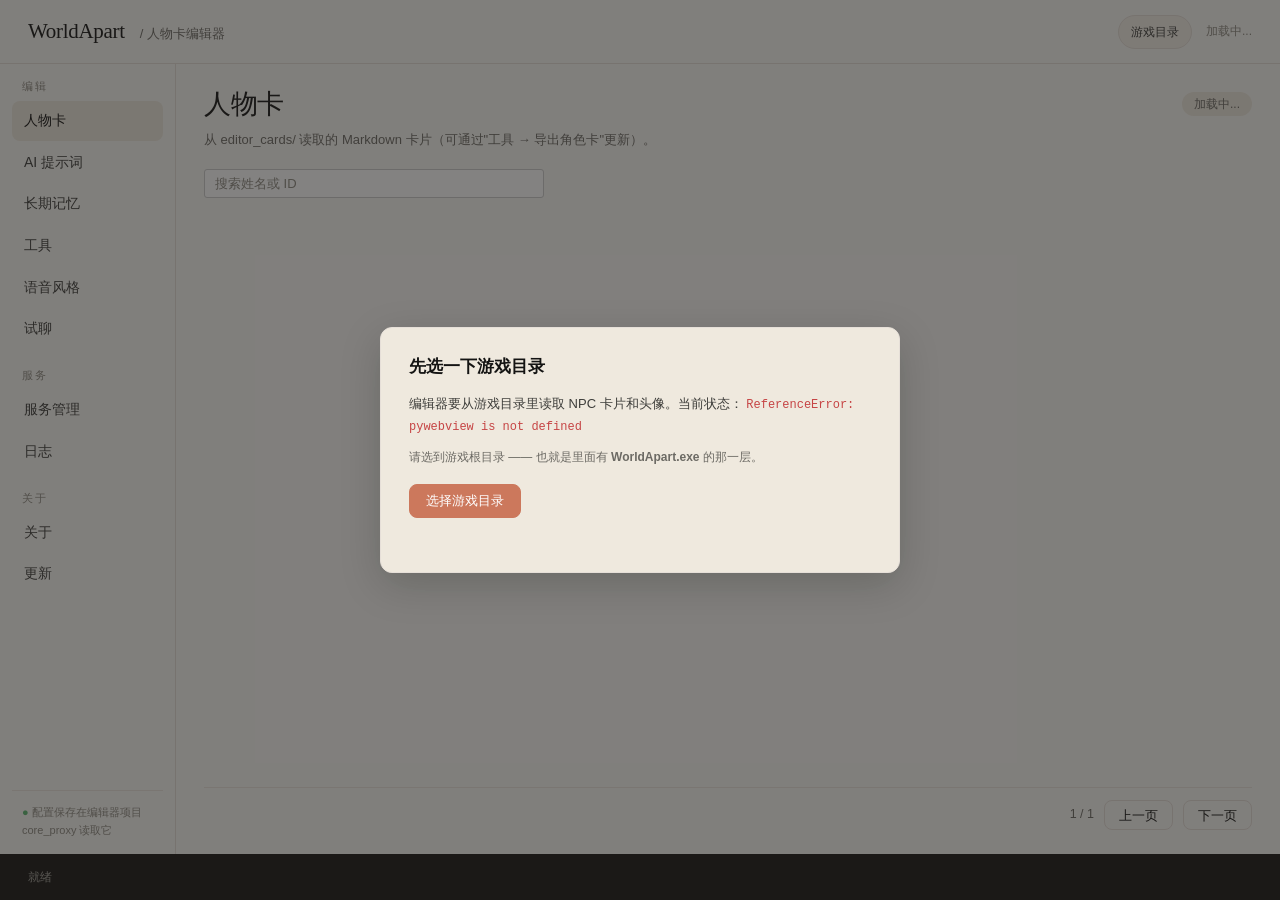
==== commit 819f55b2: "feat(speech): 台本层(speech_layer)上线 + 音色诊断与 MOD 诊断卡片 语音台本（proxy/speech_layer/） - perceive/talkback/voi" ====
--- a/web/index.html
+++ b/web/index.html
@@ -26,6 +26,7 @@
     <div class="nav-item" data-page="prompts">AI 提示词</div>
     <div class="nav-item" data-page="memory">长期记忆</div>
     <div class="nav-item" data-page="tools">工具</div>
+    <div class="nav-item" data-page="speech">语音风格</div>
     <div class="nav-item" data-page="trial">试聊</div>
 
     <div class="nav-group-label" style="margin-top:16px;">服务</div>
@@ -169,6 +170,161 @@
         </div>
 
         <div class="ai-tab-content" id="tools-tab-content"></div>
+      </div>
+    </div>
+
+
+    <!-- ========== 语音风格（实验性） ========== -->
+    <!-- 说明：这一页是「双层 delivery」的入口。功能不完善，默认关闭。
+         编辑器本身有「检查更新」会检测上传内容，所以开关默认关，
+         由用户确认后再打开。 -->
+    <div class="page" id="page-speech">
+      <div id="speech-page">
+        <div class="page-header">
+          <h2>语音风格</h2>
+          <span class="speech-badge" id="speech-badge">读取中…</span>
+        </div>
+
+        <!-- 标题固定、以下内容自己滚（.page 是 overflow:hidden，不要漏这层） -->
+        <div id="speech-scroll">
+        <div class="page-subtitle">
+          让 NPC 的朗读多一层「这一句怎么演」。不改声音本身，只在文本侧给 TTS 更具体的表演要求。
+        </div>
+
+        <div class="speech-warn" id="speech-warn">
+          <b>实验功能</b>：双层 delivery 只在部分模型上验证过，规则补表演也还在调。默认<b>关闭</b>，
+          打开后若发现朗读变怪，随时关掉即可恢复原样。编辑器「更新」页会检查上传内容，因此这里不会自动开启。
+          <br>口吻基线来自<b>你自己的角色卡</b>「个性」字段（14 种原型 → 对应说话方式），不使用任何外部角色数据。
+        </div>
+
+        <!-- MOD 诊断：验证「我们的台本有没有到 MOD 手里」的唯一手段 -->
+        <section class="speech-card">
+          <h3>MOD 诊断记录 <span class="speech-badge" id="moddiag-badge">读取中…</span></h3>
+          <div class="speech-note" id="moddiag-status">
+            读取 MOD 的 stage2a 捕获。这里能看到 MOD 实际收到的回复，判断我们写的台本有没有传过去。
+          </div>
+          <div class="speech-actions" style="margin-top:8px;">
+            <button class="secondary tiny" onclick="modDiagRefresh()">刷新</button>
+            <button class="secondary tiny" onclick="modDiagOpenDir()">打开捕获目录</button>
+          </div>
+          <div class="moddiag-layout" id="moddiag-layout" style="display:none;">
+            <select id="moddiag-files" size="6" onchange="modDiagRead(this.value)"></select>
+            <div class="moddiag-detail" id="moddiag-detail">选一份记录查看</div>
+          </div>
+        </section>
+
+        <!-- 开关区 -->
+        <section class="speech-card">
+          <h3>开关</h3>
+          <div class="speech-switch-row">
+            <label class="speech-switch">
+              <input type="checkbox" id="speech-toggle-script" onchange="speechToggle(this)">
+              <span><b>让 NPC 说话（输出朗读台本 a1ttsv2）</b></span>
+            </label>
+            <div class="speech-hint">
+              游戏本体没有 NPC 语音，台本只能由模型产出。不开这一项，NPC 永远不会出声。
+            </div>
+          </div>
+          <div class="speech-switch-row">
+            <label class="speech-switch">
+              <input type="checkbox" id="speech-toggle-v2" onchange="speechToggle(this)">
+              <span>启用双层 delivery（角色基线 + 逐句表演）</span>
+            </label>
+          </div>
+          <div class="speech-switch-row">
+            <label class="speech-switch">
+              <input type="checkbox" id="speech-toggle-inject" onchange="speechToggle(this)">
+              <span>注入风格帧要求（关掉后模型不会输出风格数据）</span>
+            </label>
+          </div>
+          <div class="speech-switch-row">
+            <label class="speech-switch">
+              <input type="checkbox" id="speech-toggle-auto" onchange="speechToggle(this)">
+              <span>模型没给表演段时，按台词规则自动补一层</span>
+            </label>
+          </div>
+          <div class="speech-note" id="speech-stat"></div>
+        </section>
+
+        <!-- 按 NPC 查（最实用：直接看这个角色会怎么念） -->
+        <section class="speech-card">
+          <h3>按角色查看</h3>
+          <div class="speech-note">
+            读你自己的角色卡「个性」字段，映射到对应口吻基线。改了卡片的个性，这里立刻跟着变。
+          </div>
+          <div class="speech-grid">
+            <label class="speech-field">
+              <span>NPC（可搜索）</span>
+              <input type="text" id="speech-npc-search" placeholder="输入名字或 ID 过滤…"
+                     autocomplete="off" oninput="speechFilterNpc(this.value)">
+              <select id="speech-npc" onchange="speechLookupNpc()"></select>
+            </label>
+            <label class="speech-field">
+              <span>这一句的表演</span>
+              <select id="speech-npc-performance" onchange="speechLookupNpc()"></select>
+            </label>
+          </div>
+          <div class="speech-out">
+            <div class="speech-out-label">这个角色的口吻</div>
+            <div class="speech-out-body" id="speech-npc-result">—</div>
+          </div>
+        </section>
+
+        <!-- 试算区 -->
+        <section class="speech-card">
+          <h3>按原型试算</h3>
+          <div class="speech-grid">
+            <label class="speech-field">
+              <span>角色口吻（actor_profile）</span>
+              <select id="speech-profile" onchange="speechPreview()"></select>
+            </label>
+            <label class="speech-field">
+              <span>这一句的表演（performance）</span>
+              <select id="speech-performance" onchange="speechPreview()"></select>
+            </label>
+          </div>
+          <div class="speech-out">
+            <div class="speech-out-label">合成结果 <b id="speech-len"></b></div>
+            <div class="speech-out-body" id="speech-composed">—</div>
+          </div>
+          <div class="speech-out-sub">
+            <div>仅角色基线：<span id="speech-base">—</span></div>
+          </div>
+        </section>
+
+        <!-- 规整 / 规则判定 -->
+        <section class="speech-card">
+          <h3>检验</h3>
+          <div class="speech-note">
+            贴一段模型可能写出来的 delivery，看会被规整成什么样；也可以贴台词，看规则会判成哪种表演。
+          </div>
+          <label class="speech-field">
+            <span>Delivery 原文（模拟模型跑偏）</span>
+            <textarea id="speech-raw" rows="2" placeholder="例：语速平缓；句尾微扬；不显得过于急切。"></textarea>
+          </label>
+          <div class="speech-out">
+            <div class="speech-out-label">规整后</div>
+            <div class="speech-out-body" id="speech-normalized">—</div>
+          </div>
+          <div class="speech-grid">
+            <label class="speech-field">
+              <span>NPC 台词</span>
+              <input type="text" id="speech-npc-text" placeholder="例：小心，那处别靠近。">
+            </label>
+            <label class="speech-field">
+              <span>玩家上一句（可空）</span>
+              <input type="text" id="speech-player-text" placeholder="例：你这人怎么这么蠢！">
+            </label>
+          </div>
+          <div class="speech-out">
+            <div class="speech-out-label">规则判定</div>
+            <div class="speech-out-body" id="speech-perceived">—</div>
+          </div>
+          <div class="speech-actions">
+            <button class="primary" onclick="speechPreview()">试算</button>
+          </div>
+        </section>
+        </div><!-- /#speech-scroll -->
       </div>
     </div>
 
@@ -542,6 +698,58 @@
           </div>
 
           <div class="about-item">
+            <div class="about-item-title">0.5.3 更新</div>
+            <div class="about-item-text">
+              · 修复：AI 补全名片、提示词压缩调本地模型时报 404 —— 请求里的模型名
+                写死成 local-model，Ollama 严格校验模型名，找不到就拒。现在读你配置的模型名，
+                留空则自动向服务要一个<br>
+              · 修复：补全名片和试聊的请求会被加速器的系统代理拦掉（内网地址），
+                现在对内网自动不走代理<br>
+              · 新增：注入规则页「导入配置」—— 粘贴别人分享的 JSON 直接合并导入，
+                不用一条条手填<br>
+              · 模型报错时给具体建议（404 是地址还是模型名、401 是密钥、5xx 去看服务端日志），
+                不再只丢一个状态码
+            </div>
+          </div>
+
+          <div class="about-item">
+            <div class="about-item-title">0.5.2 更新</div>
+            <div class="about-item-text">
+              · 修复：注入语里的替换规则会在保存配置时被清空 —— 各页面只管自己那部分字段，
+                保存时没传的字段被一起抹掉了。现在改成合并保存，只更新你改的那部分<br>
+              · 修复：重新打测试包时，测试包里改过的注入配置会被项目目录的旧版本覆盖。
+                现在测试包已有配置就保留<br>
+              · 打包脚本里的双重换行符清理掉，命令行偶发执行异常的问题一并修了
+            </div>
+          </div>
+
+          <div class="about-item">
+            <div class="about-item-title">0.5.1 更新</div>
+            <div class="about-item-text">
+              · 修复：把模型地址填成局域网里另一台机器（比如 Mac 上跑的 Ollama）后用不了，
+                一直报 404 —— 加速器的系统代理会把发往内网 IP 的请求拦掉，
+                现在对内网地址自动不走代理<br>
+              · 记忆总结的等待时间从 60 秒放宽到 240 秒：模型第一次加载就要几十秒，
+                原来那个超时经常等不到结果<br>
+              · 更新页的检查更新支持填代理（HTTP / SOCKS5），填一次就记住
+            </div>
+          </div>
+
+          <div class="about-item">
+            <div class="about-item-title">0.5 更新</div>
+            <div class="about-item-text">
+              · 新增「试聊」页：不启动游戏就能用真实卡片 + 长期记忆 + 游戏段落跟模型对话，
+                验证改完的设定说话像不像样；支持本机 Ollama 和任意 OpenAI 兼容地址<br>
+              · 新增「更新」页：自动检测新版本，一键下载并原地更新。
+                只覆盖程序文件，卡片 / 记忆 / 调过的配置一律不动，覆盖前自动备份<br>
+              · 语音 MOD 兼容：配合 A1IndexTTSMod 让 NPC 真的说出声 ——
+                注入台本要求、保住模型输出的台本字段、模型漏输出时从对白兜底补写<br>
+              · 打包分成两种：正式包（干净，分享用）和测试包（带上你的卡片与记忆）<br>
+              · 试聊 / 记忆总结都支持走局域网另一台机器上的模型，不占用本机
+            </div>
+          </div>
+
+          <div class="about-item">
             <div class="about-item-title">0.4 更新</div>
             <div class="about-item-text">
               · 用户名片升级为结构化设定（口吻 / 行为逻辑 / 绝不说 / 示例台词），
@@ -639,6 +847,7 @@
 <script src="edit.js"></script>
 <script src="services.js"></script>
 <script src="tools.js"></script>
+<script src="speech.js"></script>
 <script src="prompts.js"></script>
 <script src="app.js"></script>
 <script src="memory.js"></script>
--- a/web/theme-claude.css
+++ b/web/theme-claude.css
@@ -2481,3 +2481,123 @@
 
 
 
+
+/* ===== 语音风格页（实验性）===== */
+#speech-page {
+  flex: 1;
+  display: flex;
+  flex-direction: column;
+  min-height: 0;
+  padding: 16px 24px;
+  overflow: hidden;
+}
+
+/* 内容区自己滚。.page 是 overflow:hidden，外层不滚，
+   所以必须有一个「flex:1 + min-height:0 + overflow-y:auto」的子容器，
+   否则内容一长就被直接截断（试聊页当初也踩过这个坑）。 */
+#speech-scroll {
+  flex: 1;
+  min-height: 0;
+  overflow-y: auto;
+  padding-right: 4px;
+  padding-bottom: 24px;
+}
+
+.speech-badge {
+  display: inline-block; padding: 3px 10px; border-radius: 999px;
+  font-size: 12px; background: var(--cl-surface-soft);
+  color: var(--cl-muted); border: 1px solid var(--cl-hairline);
+}
+.speech-badge.on { background: var(--cl-coral); color: #fff; border-color: var(--cl-coral); }
+
+.speech-warn {
+  margin: 12px 0 16px; padding: 12px 14px; border-radius: 10px;
+  background: var(--cl-surface-soft); border-left: 3px solid var(--cl-amber);
+  font-size: 12.5px; line-height: 1.7; color: var(--cl-body);
+}
+
+.speech-card {
+  margin-bottom: 16px; padding: 16px 18px; border-radius: 12px;
+  background: var(--cl-card); border: 1px solid var(--cl-hairline);
+}
+.speech-card h3 {
+  margin: 0 0 12px; font-size: 14px; font-weight: 600; color: var(--cl-ink);
+}
+
+.speech-switch-row { margin-bottom: 10px; }
+.speech-switch {
+  display: flex; align-items: center; gap: 8px;
+  font-size: 13px; color: var(--cl-body); cursor: pointer;
+}
+.speech-switch input { width: 16px; height: 16px; cursor: pointer; }
+
+.speech-note { margin-top: 10px; font-size: 12px; color: var(--cl-muted); line-height: 1.7; }
+
+.speech-grid {
+  display: grid; grid-template-columns: 1fr 1fr; gap: 12px; margin-bottom: 12px;
+}
+.speech-field { display: flex; flex-direction: column; gap: 6px; margin-bottom: 12px; }
+.speech-field span { font-size: 12px; color: var(--cl-muted); }
+.speech-field select,
+.speech-field input,
+.speech-field textarea {
+  width: 100%; padding: 8px 10px; font-size: 12.5px;
+  border: 1px solid var(--cl-hairline); border-radius: 8px;
+  background: var(--cl-surface-soft); color: var(--cl-body);
+  font-family: inherit; resize: vertical;
+}
+
+.speech-out {
+  margin-bottom: 12px; padding: 10px 12px; border-radius: 8px;
+  background: var(--cl-surface-soft); border: 1px solid var(--cl-hairline-soft);
+}
+.speech-out-label { font-size: 11.5px; color: var(--cl-muted); margin-bottom: 6px; }
+.speech-out-body {
+  font-size: 13px; line-height: 1.75; color: var(--cl-body-strong);
+  word-break: break-word;
+}
+.speech-out-sub { font-size: 12px; color: var(--cl-muted); line-height: 1.7; }
+.speech-dim { color: var(--cl-muted); }
+.speech-actions { margin-top: 12px; }
+
+.speech-hint {
+  margin: 4px 0 0 24px; font-size: 11.5px; line-height: 1.6;
+  color: var(--cl-muted);
+}
+
+/* ===== MOD 诊断块 ===== */
+.moddiag-layout {
+  display: flex; gap: 12px; margin-top: 10px; align-items: flex-start;
+}
+.moddiag-layout select {
+  width: 220px; flex: none; padding: 6px; font-size: 11.5px;
+  border: 1px solid var(--cl-hairline); border-radius: 8px;
+  background: var(--cl-surface-soft); color: var(--cl-body);
+  font-family: var(--cl-mono); min-height: 120px;
+}
+.moddiag-detail {
+  flex: 1; min-width: 0; font-size: 12px; line-height: 1.7;
+  color: var(--cl-body); word-break: break-word;
+}
+.moddiag-detail pre {
+  margin: 4px 0 10px; padding: 8px 10px; border-radius: 6px;
+  background: var(--cl-surface-soft); border: 1px solid var(--cl-hairline-soft);
+  font-family: var(--cl-mono); font-size: 11px; line-height: 1.55;
+  white-space: pre-wrap; word-break: break-all; max-height: 260px; overflow-y: auto;
+}
+.moddiag-ok, .moddiag-bad, .moddiag-warn {
+  padding: 7px 10px; border-radius: 6px; margin-bottom: 6px; font-size: 12px;
+}
+.moddiag-ok   { background: #EAF3DE; color: #27500A; border-left: 3px solid #639922; }
+.moddiag-bad  { background: #FCEBEB; color: #501313; border-left: 3px solid #E24B4A; }
+.moddiag-warn { background: #FAEEDA; color: #412402; border-left: 3px solid #EF9F27; }
+.moddiag-sec {
+  margin: 10px 0 2px; font-size: 11.5px; color: var(--cl-muted);
+}
+
+.moddiag-rounds {
+  font-family: var(--cl-mono); font-size: 11.5px; line-height: 1.85;
+  color: var(--cl-body); word-break: break-word;
+}
+.moddiag-ok-inline  { color: #639922; font-weight: 500; }
+.moddiag-bad-inline { color: #E24B4A; font-weight: 500; }
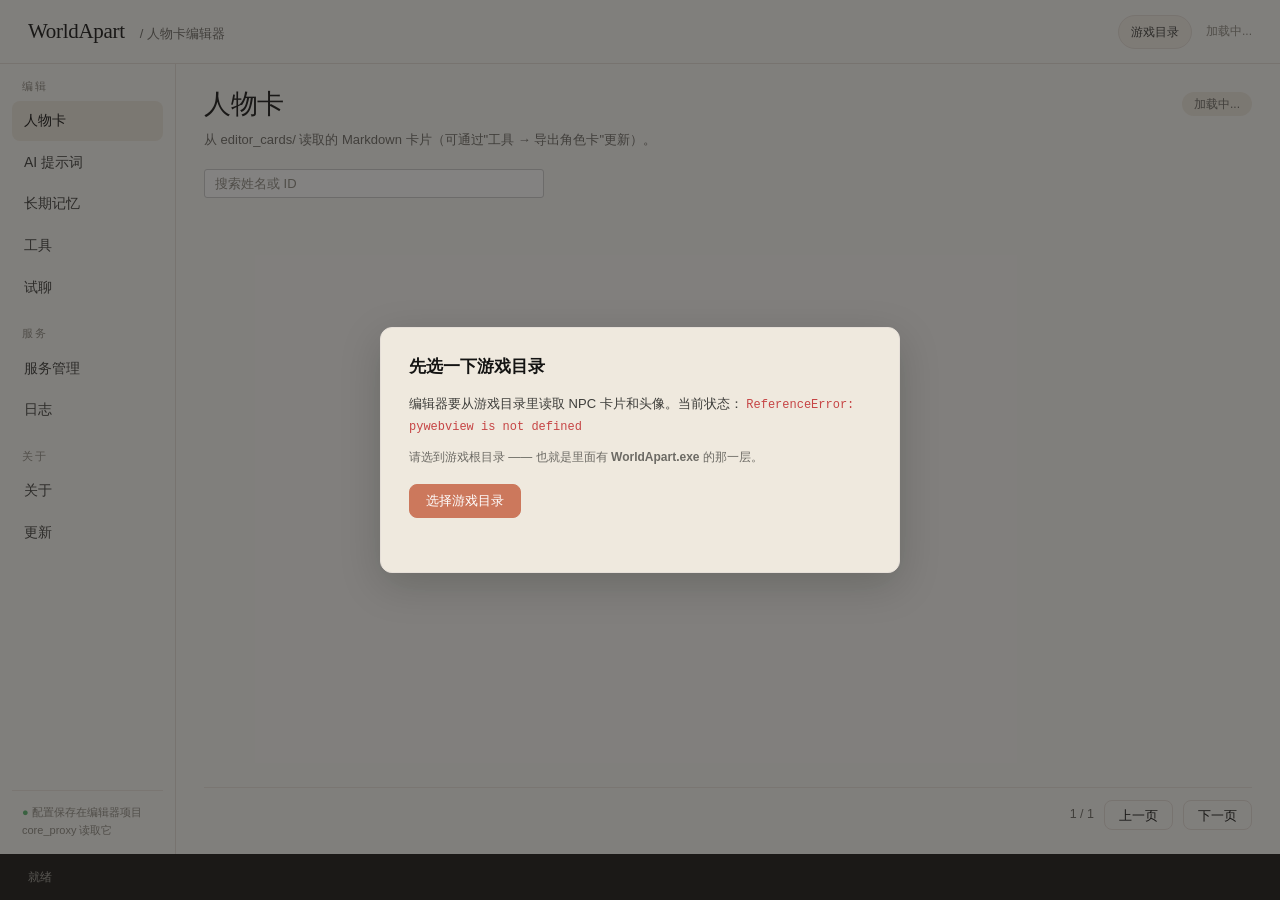
==== commit cc8f8141: "feat(voice): 角色音色卡片 + instruct 关键词映射；语音输出方案停用 新增 - voice_refs.py + editor 的 voice_* 接口：按当前角色读写 refer" ====
--- a/web/index.html
+++ b/web/index.html
@@ -26,7 +26,9 @@
     <div class="nav-item" data-page="prompts">AI 提示词</div>
     <div class="nav-item" data-page="memory">长期记忆</div>
     <div class="nav-item" data-page="tools">工具</div>
-    <div class="nav-item" data-page="speech">语音风格</div>
+    <!-- 语音风格页已停用（2026-10-30）：脱离 MOD 的独立语音方案暂不可行，先隐藏入口。
+         页面本身与 speech.js 全部保留；要恢复就删掉下面这行的 style 属性。 -->
+    <div class="nav-item" data-page="speech" style="display:none;">语音风格</div>
     <div class="nav-item" data-page="trial">试聊</div>
 
     <div class="nav-group-label" style="margin-top:16px;">服务</div>
@@ -178,27 +180,37 @@
     <!-- 说明：这一页是「双层 delivery」的入口。功能不完善，默认关闭。
          编辑器本身有「检查更新」会检测上传内容，所以开关默认关，
          由用户确认后再打开。 -->
-    <div class="page" id="page-speech">
+    <!-- 整页已隐藏（2026-10-30）：语音输出方案停用，入口与页面一起收起。
+         恢复：删掉下面这行的 style 属性，并把导航里 data-page="speech" 的 display:none 也删掉。 -->
+    <div class="page" id="page-speech" style="display:none;">
       <div id="speech-page">
         <div class="page-header">
           <h2>语音风格</h2>
           <span class="speech-badge" id="speech-badge">读取中…</span>
         </div>
 
+        <!-- 分类标签：卡片按用途分四组，避免一屏堆 6 张卡 -->
+        <div class="ai-tabs">
+          <div class="ai-tab active" data-speechtab="audio" onclick="switchSpeechTab('audio')">音频</div>
+          <div class="ai-tab" data-speechtab="read" onclick="switchSpeechTab('read')">朗读</div>
+          <div class="ai-tab" data-speechtab="voice" onclick="switchSpeechTab('voice')">口吻</div>
+          <div class="ai-tab" data-speechtab="diag" onclick="switchSpeechTab('diag')">诊断</div>
+        </div>
+
         <!-- 标题固定、以下内容自己滚（.page 是 overflow:hidden，不要漏这层） -->
         <div id="speech-scroll">
         <div class="page-subtitle">
           让 NPC 的朗读多一层「这一句怎么演」。不改声音本身，只在文本侧给 TTS 更具体的表演要求。
         </div>
 
-        <div class="speech-warn" id="speech-warn">
+        <div class="speech-warn" id="speech-warn" data-speechpane="read">
           <b>实验功能</b>：双层 delivery 只在部分模型上验证过，规则补表演也还在调。默认<b>关闭</b>，
           打开后若发现朗读变怪，随时关掉即可恢复原样。编辑器「更新」页会检查上传内容，因此这里不会自动开启。
           <br>口吻基线来自<b>你自己的角色卡</b>「个性」字段（14 种原型 → 对应说话方式），不使用任何外部角色数据。
         </div>
 
         <!-- MOD 诊断：验证「我们的台本有没有到 MOD 手里」的唯一手段 -->
-        <section class="speech-card">
+        <section class="speech-card" data-speechpane="diag">
           <h3>MOD 诊断记录 <span class="speech-badge" id="moddiag-badge">读取中…</span></h3>
           <div class="speech-note" id="moddiag-status">
             读取 MOD 的 stage2a 捕获。这里能看到 MOD 实际收到的回复，判断我们写的台本有没有传过去。
@@ -213,8 +225,151 @@
           </div>
         </section>
 
+        <!-- 音频后处理：语速（代理侧 WSOLA 变速，不改音色） -->
+        <section class="speech-card" data-speechpane="audio">
+          <div class="ttspost-head">
+            <h3>角色音色 <span class="speech-badge" id="voice-badge">读取中…</span></h3>
+            <span class="voice-scope">仅当前角色</span>
+          </div>
+          <div class="speech-note">
+            每个角色的参考音就是 <b>references/npcs/&lt;角色ID&gt;.wav</b>，Breeze 靠它定音色。
+            换音色＝换这个文件，<b>改完要重启游戏</b>（MOD 启动时读取）。
+          </div>
+
+          <div class="voice-cur">
+            <div class="voice-line">
+              <span class="voice-label">当前角色</span>
+              <span class="voice-name" id="voice-npc-name">—</span>
+              <button class="secondary tiny" onclick="voiceRefresh()">刷新</button>
+            </div>
+            <div class="voice-sub" id="voice-npc-sub">和角色对话一次后自动识别</div>
+          </div>
+
+          <div class="voice-applied">
+            <div class="voice-line">
+              <span class="voice-label">已应用</span>
+              <span class="voice-mono" id="voice-applied-path">—</span>
+            </div>
+            <div class="voice-sub" id="voice-applied-desc"></div>
+          </div>
+
+          <div class="voice-pick-head">
+            <span>选择参考音</span>
+            <button class="voice-link" onclick="voiceImport()">导入 WAV…</button>
+          </div>
+          <input type="text" id="voice-filter" class="voice-filter"
+                 placeholder="筛选：角色名 / 文件名 / 角色ID" oninput="voiceFilterInput()">
+          <div class="voice-list" id="voice-list">
+            <div class="voice-list-empty">读取中…</div>
+          </div>
+
+          <div class="voice-pending">
+            <span class="voice-label">待应用</span>
+            <span class="voice-mono" id="voice-pending-name">—</span>
+          </div>
+          <div class="voice-reftext">
+            <span class="voice-label">参考音原话</span>
+            <input type="text" id="voice-reftext" class="voice-filter"
+                   placeholder="这段参考音里念的句子">
+          </div>
+          <div class="speech-hint" id="voice-reftext-hint">
+            默认角色的转写会自动填（MOD 的 npcs/npc_id_name.csv）；
+            导入的音色要自己填，否则只能播放、不能引擎试听。
+          </div>
+          <div class="speech-actions voice-actions">
+            <button class="secondary tiny" onclick="voicePlay()">播放参考音</button>
+            <button class="secondary tiny" disabled
+                    title="已停用（2026-10-30）：脱离 MOD 的独立语音方案暂不可行，等新方案">用引擎试听（已停用）</button>
+            <button class="primary tiny" onclick="voiceApply()">应用音色</button>
+            <button class="secondary tiny" onclick="voiceRestore()">恢复角色默认</button>
+          </div>
+          <div class="speech-hint" id="voice-msg"></div>
+          <audio id="voice-audio" preload="none"></audio>
+        </section>
+
+        <section class="speech-card" data-speechpane="audio">
+          <div class="ttspost-head">
+            <h3>音频后处理 <span class="speech-badge" id="ttspost-badge">读取中…</span></h3>
+            <label class="ttspost-switch">
+              <input type="checkbox" id="ttspost-enabled" onchange="ttsPostToggle()">
+              <span>启用处理</span>
+            </label>
+          </div>
+          <div class="speech-note">
+            Breeze 的输出时长由文本决定、文字指令不可控，所以这些只能在拿到音频后处理。
+            改完点保存，<b>存盘即生效</b>，不用重启代理。关掉「启用处理」则一个字节都不改。
+          </div>
+
+          <div class="ttspost-group">
+            <div class="ttspost-group-title">语速与音高</div>
+
+            <div class="ttspost-row">
+              <span class="ttspost-label">语速</span>
+              <input type="range" id="ttspost-speed" min="0.8" max="2" step="0.05" value="1"
+                     oninput="ttsPostPreview()">
+              <span class="ttspost-val" id="ttspost-speed-val">1.00x</span>
+            </div>
+            <div class="speech-hint" id="ttspost-speed-hint">1.0 = 原速。1.1~1.3 几乎无损。</div>
+
+            <div class="ttspost-row">
+              <span class="ttspost-label">音高</span>
+              <input type="range" id="ttspost-pitch" min="-6" max="6" step="0.5" value="0"
+                     oninput="ttsPostPreview()">
+              <span class="ttspost-val" id="ttspost-pitch-val">0.0 半音</span>
+            </div>
+            <div class="speech-hint" id="ttspost-pitch-hint">0 = 不动。±2 半音内较自然。</div>
+          </div>
+
+          <div class="ttspost-group">
+            <div class="ttspost-group-title">音色微调（EQ）</div>
+            <div class="ttspost-group-hint">
+              只改某一段频率的明暗，不动语速和音高。三项配合用：
+              <b>频率</b>选哪一段（2000~3000Hz 是人声清晰度区，150Hz 附近是厚度），
+              <b>增益</b>决定提多少或压多少，<b>宽度</b>决定影响范围（数字小 = 影响宽，像整体调色；数字大 = 只动很窄一段）。
+            </div>
+
+            <div class="ttspost-row">
+              <span class="ttspost-label">频率</span>
+              <input type="range" id="ttspost-eqfreq" min="200" max="8000" step="100" value="2000"
+                     oninput="ttsPostPreview()">
+              <span class="ttspost-val" id="ttspost-eqfreq-val">2000 Hz</span>
+            </div>
+            <div class="ttspost-row">
+              <span class="ttspost-label">增益</span>
+              <input type="range" id="ttspost-eqgain" min="-12" max="12" step="0.5" value="0"
+                     oninput="ttsPostPreview()">
+              <span class="ttspost-val" id="ttspost-eqgain-val">0.0 dB</span>
+            </div>
+            <div class="ttspost-row">
+              <span class="ttspost-label">宽度</span>
+              <input type="range" id="ttspost-eqq" min="0.3" max="4" step="0.1" value="1"
+                     oninput="ttsPostPreview()">
+              <span class="ttspost-val" id="ttspost-eqq-val">1.0（中等）</span>
+            </div>
+            <div class="speech-hint" id="ttspost-eq-hint">增益 0 = 不做 EQ。</div>
+          </div>
+
+          <div class="ttspost-group">
+            <div class="ttspost-group-title">音量</div>
+            <div class="ttspost-row">
+              <span class="ttspost-label">整体</span>
+              <input type="range" id="ttspost-volume" min="-12" max="3" step="0.5" value="0"
+                     oninput="ttsPostPreview()">
+              <span class="ttspost-val" id="ttspost-volume-val">0.0 dB</span>
+            </div>
+            <div class="speech-hint" id="ttspost-vol-hint">
+              上限 +3dB（再加会被削波保护压回来，等于没加）。想更大声请调游戏音量。
+            </div>
+          </div>
+
+          <div class="speech-actions" style="margin-top:14px;">
+            <button class="secondary tiny" id="ttspost-save" onclick="ttsPostSave()">保存</button>
+            <button class="secondary tiny" onclick="ttsPostReset()">全部归零</button>
+          </div>
+        </section>
+
         <!-- 开关区 -->
-        <section class="speech-card">
+        <section class="speech-card" data-speechpane="read">
           <h3>开关</h3>
           <div class="speech-switch-row">
             <label class="speech-switch">
@@ -247,7 +402,7 @@
         </section>
 
         <!-- 按 NPC 查（最实用：直接看这个角色会怎么念） -->
-        <section class="speech-card">
+        <section class="speech-card" data-speechpane="voice">
           <h3>按角色查看</h3>
           <div class="speech-note">
             读你自己的角色卡「个性」字段，映射到对应口吻基线。改了卡片的个性，这里立刻跟着变。
@@ -271,7 +426,7 @@
         </section>
 
         <!-- 试算区 -->
-        <section class="speech-card">
+        <section class="speech-card" data-speechpane="voice">
           <h3>按原型试算</h3>
           <div class="speech-grid">
             <label class="speech-field">
@@ -293,7 +448,7 @@
         </section>
 
         <!-- 规整 / 规则判定 -->
-        <section class="speech-card">
+        <section class="speech-card" data-speechpane="diag">
           <h3>检验</h3>
           <div class="speech-note">
             贴一段模型可能写出来的 delivery，看会被规整成什么样；也可以贴台词，看规则会判成哪种表演。
--- a/web/theme-claude.css
+++ b/web/theme-claude.css
@@ -2601,3 +2601,249 @@
 }
 .moddiag-ok-inline  { color: #639922; font-weight: 500; }
 .moddiag-bad-inline { color: #E24B4A; font-weight: 500; }
+
+
+/* ===== 音频后处理滑块（语速 / 音高 / EQ） =====
+   一行一个参数：标签 + 滑条 + 数值。数值用等宽数字避免拖动时抖动。 */
+.ttspost-row {
+  display: flex;
+  align-items: center;
+  gap: 12px;
+  margin-top: 10px;
+}
+.ttspost-label {
+  min-width: 62px;
+  font-size: 13px;
+  opacity: 0.82;
+}
+.ttspost-row input[type="range"] {
+  flex: 1;
+  cursor: pointer;
+  accent-color: var(--accent, #c8a06a);
+}
+.ttspost-val {
+  min-width: 68px;
+  text-align: right;
+  font-size: 13px;
+  font-variant-numeric: tabular-nums;
+  opacity: 0.9;
+}
+
+
+/* ===== 音频后处理：标题行 + 分组框 + 开关 =====
+   分组用 color-mix 跟随主题色，不写死颜色，亮/暗主题都正常。 */
+.ttspost-head {
+  display: flex;
+  align-items: center;
+  justify-content: space-between;
+  gap: 12px;
+}
+.ttspost-switch {
+  display: inline-flex;
+  align-items: center;
+  gap: 6px;
+  font-size: 13px;
+  cursor: pointer;
+  user-select: none;
+  padding: 4px 10px;
+  border-radius: 999px;
+  border: 1px solid color-mix(in srgb, currentColor 16%, transparent);
+  opacity: 0.9;
+}
+.ttspost-switch:hover {
+  border-color: color-mix(in srgb, currentColor 30%, transparent);
+}
+.ttspost-switch input {
+  cursor: pointer;
+  accent-color: var(--accent, #c8a06a);
+}
+.ttspost-group {
+  margin-top: 16px;
+  padding: 12px 14px 6px;
+  border: 1px solid color-mix(in srgb, currentColor 12%, transparent);
+  border-radius: 10px;
+  background: color-mix(in srgb, currentColor 2.5%, transparent);
+}
+.ttspost-group-title {
+  font-size: 12px;
+  font-weight: 600;
+  letter-spacing: 0.05em;
+  opacity: 0.75;
+  margin-bottom: 2px;
+}
+.ttspost-group-hint {
+  font-size: 12px;
+  line-height: 1.65;
+  opacity: 0.66;
+  margin: 4px 0 2px;
+}
+.ttspost-group .ttspost-row:first-of-type {
+  margin-top: 8px;
+}
+
+/* ===== 角色音色（参考音）=====
+   列表固定高度 + 内部滚动：1170 条参考音全列出来会把页面撑爆。
+   颜色一律走 color-mix 跟随主题，亮/暗主题都不写死。 */
+.voice-scope {
+  font-size: 12px;
+  padding: 3px 10px;
+  border-radius: 999px;
+  border: 1px solid color-mix(in srgb, currentColor 16%, transparent);
+  opacity: 0.7;
+}
+.voice-cur,
+.voice-applied {
+  margin-top: 14px;
+  padding: 10px 12px;
+  border-radius: 10px;
+  border: 1px solid color-mix(in srgb, currentColor 10%, transparent);
+  background: color-mix(in srgb, currentColor 2%, transparent);
+}
+.voice-line {
+  display: flex;
+  align-items: center;
+  gap: 10px;
+  flex-wrap: wrap;
+}
+.voice-label {
+  font-size: 12px;
+  letter-spacing: 0.04em;
+  opacity: 0.62;
+  min-width: 56px;
+}
+.voice-name {
+  font-size: 15px;
+  font-weight: 600;
+  letter-spacing: 0.02em;
+}
+.voice-mono {
+  font-family: ui-monospace, "Cascadia Mono", Consolas, monospace;
+  font-size: 12.5px;
+  opacity: 0.9;
+  word-break: break-all;
+}
+.voice-sub {
+  margin-top: 5px;
+  font-size: 12px;
+  line-height: 1.6;
+  opacity: 0.62;
+}
+.voice-pick-head {
+  display: flex;
+  align-items: baseline;
+  justify-content: space-between;
+  gap: 12px;
+  margin: 18px 0 8px;
+  font-size: 13px;
+  font-weight: 600;
+  letter-spacing: 0.04em;
+  opacity: 0.8;
+}
+.voice-link {
+  background: none;
+  border: none;
+  padding: 0;
+  font: inherit;
+  font-size: 12.5px;
+  font-weight: 500;
+  cursor: pointer;
+  color: var(--accent, #c8a06a);
+  text-decoration: underline;
+  text-underline-offset: 3px;
+}
+.voice-link:hover { opacity: 0.8; }
+.voice-filter {
+  width: 100%;
+  box-sizing: border-box;
+  padding: 8px 10px;
+  font: inherit;
+  font-size: 13px;
+  color: inherit;
+  border-radius: 8px;
+  border: 1px solid color-mix(in srgb, currentColor 18%, transparent);
+  background: color-mix(in srgb, currentColor 3%, transparent);
+}
+.voice-filter:focus {
+  outline: none;
+  border-color: color-mix(in srgb, var(--accent, #c8a06a) 55%, transparent);
+}
+.voice-list {
+  margin-top: 8px;
+  max-height: 208px;
+  overflow-y: auto;
+  border: 1px solid color-mix(in srgb, currentColor 10%, transparent);
+  border-radius: 10px;
+}
+.voice-row {
+  display: flex;
+  align-items: baseline;
+  gap: 10px;
+  padding: 7px 12px;
+  font-size: 13px;
+  cursor: pointer;
+  border-bottom: 1px solid color-mix(in srgb, currentColor 6%, transparent);
+}
+.voice-row:last-child { border-bottom: none; }
+.voice-row:hover { background: color-mix(in srgb, currentColor 6%, transparent); }
+.voice-row.sel {
+  background: color-mix(in srgb, var(--accent, #c8a06a) 16%, transparent);
+}
+.voice-row.on .voice-row-path::after {
+  content: "　当前";
+  font-size: 11px;
+  opacity: 0.7;
+  color: var(--accent, #c8a06a);
+}
+.voice-row-name {
+  flex: 0 0 auto;
+  max-width: 45%;
+  overflow: hidden;
+  text-overflow: ellipsis;
+  white-space: nowrap;
+}
+.voice-row-path {
+  flex: 1 1 auto;
+  font-family: ui-monospace, "Cascadia Mono", Consolas, monospace;
+  font-size: 11.5px;
+  opacity: 0.55;
+  overflow: hidden;
+  text-overflow: ellipsis;
+  white-space: nowrap;
+}
+.voice-tag {
+  font-size: 10.5px;
+  padding: 1px 6px;
+  border-radius: 999px;
+  border: 1px solid color-mix(in srgb, currentColor 20%, transparent);
+  opacity: 0.75;
+}
+.voice-list-empty {
+  padding: 10px 12px;
+  font-size: 12.5px;
+  opacity: 0.55;
+}
+.voice-pending {
+  display: flex;
+  align-items: baseline;
+  gap: 10px;
+  margin-top: 14px;
+}
+.voice-actions {
+  display: flex;
+  flex-wrap: wrap;
+  gap: 8px;
+  margin-top: 10px;
+}
+#voice-audio {
+  display: none;
+}
+.voice-reftext {
+  display: flex;
+  align-items: center;
+  gap: 10px;
+  margin-top: 10px;
+}
+.voice-reftext input {
+  flex: 1 1 auto;
+  width: auto;
+}
